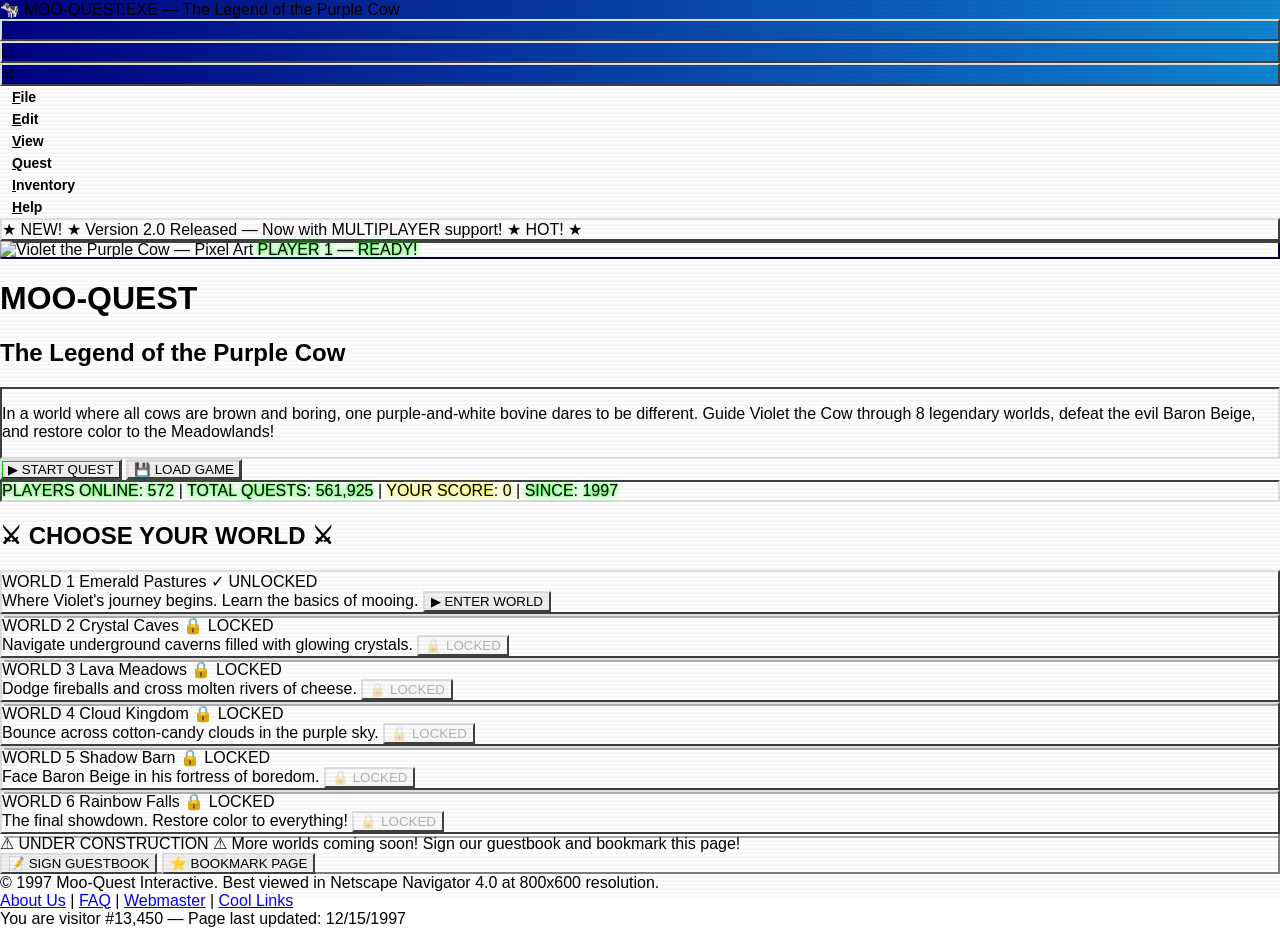
==== index.html @ 80b33a52 "Initial commit: MOO-QUEST.EXE retro Win95 game Violet the Purple Cow platformer with multi-file arch" ====
<!DOCTYPE html>
<html lang="en">
<head>
  <meta charset="UTF-8">
  <meta name="viewport" content="width=device-width, initial-scale=1.0">
  <title>MOO-QUEST.EXE — The Legend of the Purple Cow</title>
  <script src="https://cdn.tailwindcss.com"></script>
  <link rel="stylesheet" href="menu/styles.css">
  <style>
    @import url('https://fonts.googleapis.com/css2?family=VT323&display=swap');

    body {
      margin: 0;
      padding: 0;
      font-family: 'Segoe UI', Tahoma, Geneva, Verdana, sans-serif;
    }

    .font-retro {
      font-family: 'VT323', monospace;
    }

    .win95-border-raised {
      border: 2px solid;
      border-color: #dfdfdf #404040 #404040 #dfdfdf;
    }

    .win95-border-sunken {
      border: 2px solid;
      border-color: #404040 #dfdfdf #dfdfdf #404040;
    }

    .win95-btn {
      border: 2px solid;
      border-color: #dfdfdf #404040 #404040 #dfdfdf;
      cursor: pointer;
      user-select: none;
    }

    .win95-btn:active {
      border-color: #404040 #dfdfdf #dfdfdf #404040;
      transform: translate(1px, 1px);
    }

    .blink {
      animation: blink-animation 1s steps(2, start) infinite;
    }

    @keyframes blink-animation {
      to { visibility: hidden; }
    }

    .marquee-container {
      overflow: hidden;
      white-space: nowrap;
    }

    .marquee-text {
      display: inline-block;
      animation: marquee 15s linear infinite;
    }

    @keyframes marquee {
      0%   { transform: translateX(100%); }
      100% { transform: translateX(-100%); }
    }

    .construction-stripe {
      background: repeating-linear-gradient(
        -45deg,
        #ffff00,
        #ffff00 10px,
        #000000 10px,
        #000000 20px
      );
    }

    .pixel-shadow {
      box-shadow: 4px 4px 0px rgba(0,0,0,0.3);
    }

    .hover-raise:hover {
      transform: translateY(-2px);
      box-shadow: 6px 6px 0px rgba(0,0,0,0.3);
      transition: all 0.15s ease;
    }

    .hover-raise {
      transition: all 0.15s ease;
    }

    .counter-glow {
      text-shadow: 0 0 8px #00ff00, 0 0 2px #00ff00;
    }

    .title-gradient {
      background: linear-gradient(90deg, rgb(0, 0, 128) 0%, rgb(16, 132, 208) 100%);
    }

    .scanline::after {
      content: "";
      position: absolute;
      top: 0;
      left: 0;
      right: 0;
      bottom: 0;
      background: repeating-linear-gradient(
        0deg,
        transparent,
        transparent 2px,
        rgba(0,0,0,0.03) 2px,
        rgba(0,0,0,0.03) 4px
      );
      pointer-events: none;
    }

    .scanline-off::after {
      display: none;
    }
  </style>
</head>
<body class="bg-[#008080]">

  <div id="main-content" class="max-w-[1440px] mx-auto flex flex-col bg-[#c0c0c0] shadow-[8px_8px_0px_rgba(0,0,0,0.4)]">

    <!-- Title Bar -->
    <div class="flex w-full h-7 justify-between items-center title-gradient px-3 py-1">
      <div class="flex items-center gap-2">
        <span class="text-[#ffff00] text-sm">🐄</span>
        <span class="text-white text-sm font-bold">MOO-QUEST.EXE — The Legend of the Purple Cow</span>
      </div>
      <div class="flex items-center gap-1">
        <div class="win95-btn size-5 flex justify-center items-center bg-[#c0c0c0]">
          <span class="text-black text-[10px] font-bold leading-none">_</span>
        </div>
        <div class="win95-btn size-5 flex justify-center items-center bg-[#c0c0c0]">
          <span class="text-black text-[10px] font-bold leading-none">□</span>
        </div>
        <div class="win95-btn size-5 flex justify-center items-center bg-[#c0c0c0]">
          <span class="text-black text-[10px] font-bold leading-none">✕</span>
        </div>
      </div>
    </div>

    <!-- Menu Bar -->
    <div class="flex items-center bg-[#c0c0c0] px-1 py-0.5 border-b-2 border-b-[#808080]">

      <!-- File -->
      <div class="menu-item" data-menu="file">
        <span><u>F</u>ile</span>
        <div class="menu-dropdown" data-dropdown="file">
          <div class="menu-dropdown-item" data-action="newGame">New Game <span class="shortcut">Ctrl+N</span></div>
          <div class="menu-dropdown-item" data-action="saveGame">Save Game <span class="shortcut">Ctrl+S</span></div>
          <div class="menu-dropdown-item" data-action="loadGame">Load Game <span class="shortcut">Ctrl+L</span></div>
          <div class="menu-separator"></div>
          <div class="menu-dropdown-item" data-action="exportSave">Export Save...</div>
          <div class="menu-dropdown-item" data-action="importSave">Import Save...</div>
          <div class="menu-separator"></div>
          <div class="menu-dropdown-item" data-action="exit">Exit</div>
        </div>
      </div>

      <!-- Edit -->
      <div class="menu-item" data-menu="edit">
        <span><u>E</u>dit</span>
        <div class="menu-dropdown" data-dropdown="edit">
          <div class="menu-dropdown-item" data-action="playerName">Player Name...</div>
          <div class="menu-dropdown-item" data-action="preferences">Preferences...</div>
          <div class="menu-separator"></div>
          <div class="menu-dropdown-item" data-action="resetProgress">Reset All Progress...</div>
        </div>
      </div>

      <!-- View -->
      <div class="menu-item" data-menu="view">
        <span><u>V</u>iew</span>
        <div class="menu-dropdown" data-dropdown="view">
          <div class="menu-dropdown-item" data-action="playerStats">Player Stats</div>
          <div class="menu-dropdown-item" data-action="leaderboard">&#x2605; Leaderboard</div>
          <div class="menu-dropdown-item" data-action="achievements">Achievements</div>
          <div class="menu-dropdown-item" data-action="worldMap">World Map</div>
          <div class="menu-separator"></div>
          <div class="menu-dropdown-item" data-action="toggleScanlines"><span class="check">&#10003;</span> Toggle Scanlines</div>
          <div class="menu-dropdown-item" data-action="toggleAnimations"><span class="check">&#10003;</span> Toggle Animations</div>
          <div class="menu-dropdown-item" data-action="fullscreen">Fullscreen <span class="shortcut">F11</span></div>
        </div>
      </div>

      <!-- Quest -->
      <div class="menu-item" data-menu="quest">
        <span><u>Q</u>uest</span>
        <div class="menu-dropdown" data-dropdown="quest">
          <div class="menu-dropdown-item" data-action="activeQuests">Active Quests</div>
          <div class="menu-dropdown-item" data-action="completedQuests">Completed Quests</div>
          <div class="menu-dropdown-item" data-action="dailyQuests">Daily Quests</div>
          <div class="menu-separator"></div>
          <div class="menu-dropdown-item" data-action="questLog">Quest Log</div>
        </div>
      </div>

      <!-- Inventory -->
      <div class="menu-item" data-menu="inventory">
        <span><u>I</u>nventory</span>
        <div class="menu-dropdown" data-dropdown="inventory">
          <div class="menu-dropdown-item" data-action="equipment">Equipment</div>
          <div class="menu-dropdown-item" data-action="powerups">Power-Ups</div>
          <div class="menu-dropdown-item" data-action="cosmetics">Cosmetics</div>
          <div class="menu-separator"></div>
          <div class="menu-dropdown-item disabled" data-action="coins">&#x1FA99; Moo-Coins: 0</div>
        </div>
      </div>

      <!-- Help -->
      <div class="menu-item" data-menu="help">
        <span><u>H</u>elp</span>
        <div class="menu-dropdown" data-dropdown="help">
          <div class="menu-dropdown-item" data-action="howToPlay">How to Play <span class="shortcut">F1</span></div>
          <div class="menu-dropdown-item" data-action="controls">Controls</div>
          <div class="menu-separator"></div>
          <div class="menu-dropdown-item" data-action="about">About MOO-QUEST.EXE</div>
          <div class="menu-separator"></div>
          <div class="menu-dropdown-item" data-action="cowlipy">Ask Cowlipy... &#x1F42E;</div>
        </div>
      </div>

    </div>

    <!-- Hero Section -->
    <div class="flex flex-col items-center p-8 gap-4">

      <!-- Announcement Banner -->
      <div class="flex items-center bg-[#ffff00] px-6 py-2 gap-3 win95-border-raised cursor-pointer hover:brightness-110">
        <span class="text-[#ff0000] text-xs font-bold uppercase blink">★ NEW! ★</span>
        <span class="text-black text-sm font-bold">Version 2.0 Released — Now with MULTIPLAYER support!</span>
        <span class="text-[#ff0000] text-xs font-bold uppercase blink">★ HOT! ★</span>
      </div>

      <!-- Hero Content -->
      <div class="flex w-full max-w-[1200px] items-center gap-8 flex-wrap justify-center lg:flex-nowrap">

        <!-- Hero Image -->
        <div class="flex flex-col items-center bg-[#000080] p-4 border-4 border-black relative scanline"
             style="box-shadow: inset 2px 2px 0px rgb(64,64,64), inset -2px -2px 0px rgb(0,0,64);">
          <img src="https://cdn.wonder.so/images/019d3c8b-8372-78d4-b9b0-d635608a87eb/671dc4ec67006eaf17b4349df20996e11c5e366bca510951b1bb78cd2d4ad98e.jpg"
               alt="Violet the Purple Cow — Pixel Art"
               class="w-[320px] h-[320px] object-cover" />
          <span class="mt-2 text-[#00ff00] font-mono text-xs font-bold uppercase counter-glow">PLAYER 1 — READY!</span>
        </div>

        <!-- Hero Text -->
        <div class="flex flex-col flex-1 gap-4 min-w-[300px]">
          <h1 class="text-[#800080] text-7xl font-black tracking-[-1.8px] uppercase m-0">MOO-QUEST</h1>
          <h2 class="text-[#000080] text-3xl font-black uppercase m-0">The Legend of the Purple Cow</h2>

          <!-- Description Panel -->
          <div class="flex flex-col bg-white p-4 gap-2 win95-border-sunken">
            <p class="text-black text-base leading-relaxed m-0">
              In a world where all cows are brown and boring, one purple-and-white bovine dares to be different. Guide
              <span class="text-[#800080] font-bold">Violet the Cow</span>
              through 8 legendary worlds, defeat the evil
              <span class="text-[#ff0000] font-bold">Baron Beige</span>,
              and restore color to the Meadowlands!
            </p>
          </div>

          <!-- Buttons -->
          <div class="flex items-center gap-4 flex-wrap">
            <button id="start-quest-btn" onclick="launchGame('tutorial')" class="flex justify-center items-center bg-[#00aa00] px-8 py-3 win95-btn cursor-pointer hover:brightness-110"
                    style="box-shadow: inset -1px -1px 0px rgb(0,68,0), inset 1px 1px 0px rgb(0,204,0);">
              <span class="text-white text-lg font-bold tracking-[0.45px] uppercase">▶ START QUEST</span>
            </button>
            <button onclick="MenuSystem.closeAll(); DatabaseBridge.loadProgress().then(function(d){ if(d){ if(d.player) Object.assign(GameState.player,d.player); if(d.tutorial) Object.assign(GameState.tutorial,d.tutorial); if(d.worlds) Object.assign(GameState.worlds,d.worlds); MenuDialogs.toast('Game loaded.'); } else { MenuDialogs.alert('MOO-QUEST.EXE','No saved game found. Start a new quest first!'); }})"
                    class="flex justify-center items-center bg-[#c0c0c0] px-8 py-3 win95-btn cursor-pointer"
                    style="box-shadow: inset -1px -1px 0px rgb(64,64,64), inset 1px 1px 0px rgb(223,223,223);">
              <span class="text-black text-lg font-bold tracking-[0.45px] uppercase">💾 LOAD GAME</span>
            </button>
          </div>

          <!-- Stats Counter -->
          <div class="flex items-center bg-black px-4 py-2 gap-6 win95-border-sunken flex-wrap">
            <span class="text-[#00ff00] font-mono text-xs counter-glow">PLAYERS ONLINE: <span id="players">00,847</span></span>
            <span class="text-[#808080] text-xs">|</span>
            <span class="text-[#00ff00] font-mono text-xs counter-glow">TOTAL QUESTS: <span id="quests">1,247,891</span></span>
            <span class="text-[#808080] text-xs">|</span>
            <span class="text-[#ffff00] font-mono text-xs font-bold" style="text-shadow: 0 0 8px #ffff00, 0 0 2px #ffff00;">YOUR SCORE: <span id="total-score">0</span></span>
            <span class="text-[#808080] text-xs">|</span>
            <span class="text-[#00ff00] font-mono text-xs counter-glow">SINCE: 1997</span>
          </div>
        </div>

      </div>
    </div>

    <!-- Divider -->
    <div class="w-full h-1 bg-gradient-to-b from-[#808080] to-white"></div>

    <!-- Worlds Section -->
    <div id="worlds-section" class="flex flex-col items-center bg-[#c0c0c0] p-8 gap-6">
      <h2 class="text-[#000080] text-4xl font-black tracking-[-0.9px] uppercase m-0">⚔ CHOOSE YOUR WORLD ⚔</h2>

      <div class="flex max-w-[1200px] flex-wrap justify-center gap-4">

        <!-- World 1 -->
        <div id="world-1" data-world="emerald_pastures" class="flex w-[380px] flex-col bg-[#c0c0c0] win95-border-raised hover-raise pixel-shadow">
          <div class="flex justify-between items-center bg-[#00aa00] px-3 py-1">
            <span class="text-white text-xs font-bold uppercase">WORLD 1</span>
            <span class="text-white text-sm font-bold">Emerald Pastures</span>
            <span class="world-status text-black text-xs font-bold uppercase">✓ UNLOCKED</span>
          </div>
          <div class="flex flex-col p-3 gap-2 border-t-2 border-t-[#808080]">
            <span class="text-black text-sm leading-relaxed">Where Violet's journey begins. Learn the basics of mooing.</span>
            <div class="world-score text-[#800080] text-xs font-bold" style="display:none;">BEST: <span>0</span></div>
            <button class="world-btn flex justify-center items-center bg-[#c0c0c0] px-4 py-1.5 win95-btn cursor-pointer" onclick="launchGame('tutorial')">
              <span class="text-black text-sm font-bold uppercase">▶ ENTER WORLD</span>
            </button>
          </div>
        </div>

        <!-- World 2 -->
        <div id="world-2" data-world="crystal_caves" class="flex w-[380px] flex-col bg-[#c0c0c0] win95-border-raised hover-raise pixel-shadow opacity-75">
          <div class="flex justify-between items-center bg-[#0080ff] px-3 py-1">
            <span class="text-white text-xs font-bold uppercase">WORLD 2</span>
            <span class="text-white text-sm font-bold">Crystal Caves</span>
            <span class="world-status text-black text-xs font-bold uppercase">🔒 LOCKED</span>
          </div>
          <div class="flex flex-col p-3 gap-2 border-t-2 border-t-[#808080]">
            <span class="text-black text-sm leading-relaxed">Navigate underground caverns filled with glowing crystals.</span>
            <div class="world-score text-[#800080] text-xs font-bold" style="display:none;">BEST: <span>0</span></div>
            <button class="world-btn flex justify-center items-center bg-[#c0c0c0] px-4 py-1.5 win95-btn cursor-not-allowed" disabled>
              <span class="text-black text-sm font-bold uppercase">🔒 LOCKED</span>
            </button>
          </div>
        </div>

        <!-- World 3 -->
        <div id="world-3" data-world="lava_meadows" class="flex w-[380px] flex-col bg-[#c0c0c0] win95-border-raised hover-raise pixel-shadow opacity-75">
          <div class="flex justify-between items-center bg-[#ff4400] px-3 py-1">
            <span class="text-white text-xs font-bold uppercase">WORLD 3</span>
            <span class="text-white text-sm font-bold">Lava Meadows</span>
            <span class="world-status text-black text-xs font-bold uppercase">🔒 LOCKED</span>
          </div>
          <div class="flex flex-col p-3 gap-2 border-t-2 border-t-[#808080]">
            <span class="text-black text-sm leading-relaxed">Dodge fireballs and cross molten rivers of cheese.</span>
            <div class="world-score text-[#800080] text-xs font-bold" style="display:none;">BEST: <span>0</span></div>
            <button class="world-btn flex justify-center items-center bg-[#c0c0c0] px-4 py-1.5 win95-btn cursor-not-allowed" disabled>
              <span class="text-black text-sm font-bold uppercase">🔒 LOCKED</span>
            </button>
          </div>
        </div>

        <!-- World 4 -->
        <div id="world-4" data-world="cloud_kingdom" class="flex w-[380px] flex-col bg-[#c0c0c0] win95-border-raised hover-raise pixel-shadow opacity-75">
          <div class="flex justify-between items-center bg-[#8b00ff] px-3 py-1">
            <span class="text-white text-xs font-bold uppercase">WORLD 4</span>
            <span class="text-white text-sm font-bold">Cloud Kingdom</span>
            <span class="world-status text-black text-xs font-bold uppercase">🔒 LOCKED</span>
          </div>
          <div class="flex flex-col p-3 gap-2 border-t-2 border-t-[#808080]">
            <span class="text-black text-sm leading-relaxed">Bounce across cotton-candy clouds in the purple sky.</span>
            <div class="world-score text-[#800080] text-xs font-bold" style="display:none;">BEST: <span>0</span></div>
            <button class="world-btn flex justify-center items-center bg-[#c0c0c0] px-4 py-1.5 win95-btn cursor-not-allowed" disabled>
              <span class="text-black text-sm font-bold uppercase">🔒 LOCKED</span>
            </button>
          </div>
        </div>

        <!-- World 5 -->
        <div id="world-5" data-world="shadow_barn" class="flex w-[380px] flex-col bg-[#c0c0c0] win95-border-raised hover-raise pixel-shadow opacity-75">
          <div class="flex justify-between items-center bg-[#333333] px-3 py-1">
            <span class="text-white text-xs font-bold uppercase">WORLD 5</span>
            <span class="text-white text-sm font-bold">Shadow Barn</span>
            <span class="world-status text-black text-xs font-bold uppercase">🔒 LOCKED</span>
          </div>
          <div class="flex flex-col p-3 gap-2 border-t-2 border-t-[#808080]">
            <span class="text-black text-sm leading-relaxed">Face Baron Beige in his fortress of boredom.</span>
            <div class="world-score text-[#800080] text-xs font-bold" style="display:none;">BEST: <span>0</span></div>
            <button class="world-btn flex justify-center items-center bg-[#c0c0c0] px-4 py-1.5 win95-btn cursor-not-allowed" disabled>
              <span class="text-black text-sm font-bold uppercase">🔒 LOCKED</span>
            </button>
          </div>
        </div>

        <!-- World 6 -->
        <div id="world-6" data-world="rainbow_falls" class="flex w-[380px] flex-col bg-[#c0c0c0] win95-border-raised hover-raise pixel-shadow opacity-75">
          <div class="flex justify-between items-center bg-[#ff00ff] px-3 py-1">
            <span class="text-white text-xs font-bold uppercase">WORLD 6</span>
            <span class="text-white text-sm font-bold">Rainbow Falls</span>
            <span class="world-status text-black text-xs font-bold uppercase">🔒 LOCKED</span>
          </div>
          <div class="flex flex-col p-3 gap-2 border-t-2 border-t-[#808080]">
            <span class="text-black text-sm leading-relaxed">The final showdown. Restore color to everything!</span>
            <div class="world-score text-[#800080] text-xs font-bold" style="display:none;">BEST: <span>0</span></div>
            <button class="world-btn flex justify-center items-center bg-[#c0c0c0] px-4 py-1.5 win95-btn cursor-not-allowed" disabled>
              <span class="text-black text-sm font-bold uppercase">🔒 LOCKED</span>
            </button>
          </div>
        </div>

      </div>
    </div>

    <!-- CTA Section -->
    <div class="flex w-full flex-col items-center bg-[#ffff00] px-8 py-6 gap-4">
      <!-- Construction Stripes -->
      <div class="w-full h-3 construction-stripe"></div>

      <div class="flex flex-col items-center bg-[#ffffcc] p-6 gap-3 border-4 border-black"
           style="box-shadow: inset -2px -2px 0px rgb(128,128,128), inset 2px 2px 0px rgb(255,255,255);">
        <span class="text-[#ff0000] text-3xl font-black uppercase blink">⚠ UNDER CONSTRUCTION ⚠</span>
        <span class="text-black text-base font-bold text-center">More worlds coming soon! Sign our guestbook and bookmark this page!</span>
        <div class="flex items-center gap-4 flex-wrap justify-center">
          <button class="flex justify-center items-center bg-[#0000ff] px-6 py-2 win95-btn cursor-pointer hover:brightness-110">
            <span class="text-white text-sm font-bold uppercase">📝 SIGN GUESTBOOK</span>
          </button>
          <button class="flex justify-center items-center bg-[#ff0000] px-6 py-2 win95-btn cursor-pointer hover:brightness-110">
            <span class="text-white text-sm font-bold uppercase">⭐ BOOKMARK PAGE</span>
          </button>
        </div>
      </div>

      <div class="w-full h-3 construction-stripe"></div>
    </div>

    <!-- Footer -->
    <div class="flex flex-col items-center bg-[#c0c0c0] px-8 py-4 gap-2 border-t-4 border-t-[#808080]">
      <span class="text-black text-xs font-bold text-center">© 1997 Moo-Quest Interactive. Best viewed in Netscape Navigator 4.0 at 800x600 resolution.</span>
      <div class="flex items-center gap-4 flex-wrap justify-center">
        <a href="#" class="text-[#0000ff] text-xs font-bold underline hover:text-[#ff0000]">About Us</a>
        <span class="text-[#808080] text-xs">|</span>
        <a href="#" class="text-[#0000ff] text-xs font-bold underline hover:text-[#ff0000]">FAQ</a>
        <span class="text-[#808080] text-xs">|</span>
        <a href="#" class="text-[#0000ff] text-xs font-bold underline hover:text-[#ff0000]">Webmaster</a>
        <span class="text-[#808080] text-xs">|</span>
        <a href="#" class="text-[#0000ff] text-xs font-bold underline hover:text-[#ff0000]">Cool Links</a>
      </div>
      <span class="text-[#808080] font-mono text-[10px]">You are visitor #<span id="visitor-count">0024891</span> — Page last updated: 12/15/1997</span>
    </div>

  </div>

  <!-- Game Container (hidden until game launches) -->
  <div id="game-container" class="max-w-[1440px] mx-auto bg-[#c0c0c0] shadow-[8px_8px_0px_rgba(0,0,0,0.4)]" style="display:none;">
  </div>

  <!-- Phaser Game Engine -->
  <script src="https://cdn.jsdelivr.net/npm/phaser@3.80.1/dist/phaser.min.js"></script>

  <!-- Retro JavaScript for live counters -->
  <script>
    function animateCounter(elementId, target, duration) {
      const el = document.getElementById(elementId);
      if (!el) return;
      const start = 0;
      const startTime = performance.now();

      function update(currentTime) {
        const elapsed = currentTime - startTime;
        const progress = Math.min(elapsed / duration, 1);
        const current = Math.floor(start + (target - start) * progress);
        el.textContent = current.toLocaleString('en-US', { minimumIntegerDigits: 1 });
        if (progress < 1) requestAnimationFrame(update);
      }
      requestAnimationFrame(update);
    }

    window.addEventListener('load', () => {
      animateCounter('players', 847, 2000);
      animateCounter('quests', 1247891, 3000);
      animateCounter('visitor-count', 24891, 2500);
    });

    setInterval(() => {
      const playersEl = document.getElementById('players');
      if (playersEl) {
        const current = parseInt(playersEl.textContent.replace(/,/g, ''));
        const delta = Math.floor(Math.random() * 5) - 2;
        const newVal = Math.max(800, current + delta);
        playersEl.textContent = newVal.toLocaleString('en-US');
      }
    }, 3000);

    // Game launcher
    function launchGame(worldId) {
      document.getElementById('main-content').style.display = 'none';
      document.getElementById('game-container').style.display = 'block';
      window.startMooQuest(worldId);
    }

    window.returnToMenu = function() {
      if (window.mooQuestGame) {
        window.mooQuestGame.destroy(true);
        window.mooQuestGame = null;
      }
      document.getElementById('game-container').style.display = 'none';
      document.getElementById('main-content').style.display = 'flex';
      refreshMenuState();
    };

    // Read saved progress and update the landing page UI
    function refreshMenuState() {
      var saveData = localStorage.getItem('mooquest_save');
      var scores = JSON.parse(localStorage.getItem('mooquest_scores') || '{}');
      var worlds = null;

      if (saveData) {
        try { worlds = JSON.parse(saveData).worlds; } catch(e) {}
      }

      // Calculate total score across all worlds
      var totalScore = 0;
      for (var key in scores) {
        totalScore += scores[key];
      }
      var scoreEl = document.getElementById('total-score');
      if (scoreEl) scoreEl.textContent = totalScore.toLocaleString('en-US');

      // Update each world card
      var cards = [
        { id: 'world-1', key: 'emerald_pastures' },
        { id: 'world-2', key: 'crystal_caves' },
        { id: 'world-3', key: 'lava_meadows' },
        { id: 'world-4', key: 'cloud_kingdom' },
        { id: 'world-5', key: 'shadow_barn' },
        { id: 'world-6', key: 'rainbow_falls' }
      ];

      cards.forEach(function(c) {
        var card = document.getElementById(c.id);
        if (!card) return;

        var w = worlds ? worlds[c.key] : null;
        var unlocked = c.key === 'emerald_pastures' || (w && w.unlocked);
        var completed = w && w.completed;
        var bestScore = scores[c.key] || 0;

        var statusEl = card.querySelector('.world-status');
        var btn = card.querySelector('.world-btn');
        var btnSpan = btn ? btn.querySelector('span') : null;
        var scoreDiv = card.querySelector('.world-score');

        if (completed) {
          // Show completed state
          statusEl.textContent = '★ COMPLETED';
          statusEl.style.color = '#ffff00';
          card.classList.remove('opacity-75');
          btn.disabled = false;
          btn.classList.remove('cursor-not-allowed');
          btn.classList.add('cursor-pointer');
          btnSpan.textContent = '▶ REPLAY WORLD';
          // Show best score
          if (scoreDiv) {
            scoreDiv.style.display = 'block';
            scoreDiv.querySelector('span').textContent = bestScore.toLocaleString('en-US');
          }
        } else if (unlocked) {
          // Show unlocked state
          statusEl.textContent = '✓ UNLOCKED';
          statusEl.style.color = '#000000';
          card.classList.remove('opacity-75');
          btn.disabled = false;
          btn.classList.remove('cursor-not-allowed');
          btn.classList.add('cursor-pointer');
          btnSpan.textContent = '▶ ENTER WORLD';
          if (scoreDiv) scoreDiv.style.display = 'none';
        } else {
          // Locked state (default)
          statusEl.textContent = '🔒 LOCKED';
          statusEl.style.color = '#000000';
          if (!card.classList.contains('opacity-75')) card.classList.add('opacity-75');
          btn.disabled = true;
          btn.classList.add('cursor-not-allowed');
          btn.classList.remove('cursor-pointer');
          btnSpan.textContent = '🔒 LOCKED';
          if (scoreDiv) scoreDiv.style.display = 'none';
        }
      });
    }

    // Refresh on page load (after all scripts are ready)
    window.addEventListener('load', function() {
      refreshMenuState();
    });
  </script>

  <!-- Game modules (loaded as regular scripts, order matters) -->
  <script src="game/data/GameState.js"></script>
  <script src="game/data/LevelData.js"></script>
  <script src="game/utils/DatabaseBridge.js"></script>
  <script src="game/systems/SoundSystem.js"></script>
  <script src="game/systems/DialogSystem.js"></script>
  <script src="game/systems/CombatSystem.js"></script>
  <script src="game/sprites/SpriteFactory.js"></script>
  <script src="game/scenes/BootScene.js"></script>
  <script src="game/scenes/TutorialScene.js"></script>
  <script src="game/scenes/HUDScene.js"></script>
  <script src="game/scenes/PauseScene.js"></script>
  <script src="game/scenes/VictoryScene.js"></script>
  <script src="game/game.js"></script>

  <!-- Menu system (DOM-based, separate from Phaser) -->
  <script src="menu/MenuDialogs.js"></script>
  <script src="menu/HelpContent.js"></script>
  <script src="menu/InventoryUI.js"></script>
  <script src="menu/Leaderboard.js"></script>
  <script src="menu/MenuSystem.js"></script>
  <script>
    // Initialize menu system after DOM is ready
    document.addEventListener('DOMContentLoaded', function() {
      MenuSystem.init();
    });
  </script>

</body>
</html>
---- menu/styles.css ----
/* =============================================================================
   MOO-QUEST Menu System Styles — Win95 Authentic
   ============================================================================= */

/* --- Menu Bar Items --- */
.menu-item {
  position: relative;
  padding: 2px 12px;
  cursor: pointer;
  user-select: none;
}

.menu-item > span {
  font-size: 14px;
  font-weight: bold;
  color: #000;
}

.menu-item:hover > span,
.menu-item.active > span {
  background-color: #000080;
  color: #fff;
}

.menu-item.active > span {
  background-color: #000080;
  color: #fff;
}

/* --- Dropdown Panels --- */
.menu-dropdown {
  display: none;
  position: absolute;
  left: 0;
  top: 100%;
  z-index: 9000;
  background: #c0c0c0;
  border: 2px solid;
  border-color: #dfdfdf #404040 #404040 #dfdfdf;
  box-shadow: 2px 2px 0px rgba(0,0,0,0.5);
  min-width: 220px;
  padding: 2px 0;
}

.menu-dropdown.open {
  display: block;
}

/* --- Menu Items --- */
.menu-dropdown-item {
  position: relative;
  padding: 3px 24px 3px 28px;
  font-size: 13px;
  font-family: 'Segoe UI', Tahoma, Geneva, Verdana, sans-serif;
  cursor: pointer;
  white-space: nowrap;
  color: #000;
}

.menu-dropdown-item:hover {
  background-color: #000080;
  color: #fff;
}

.menu-dropdown-item.disabled {
  color: #808080;
  cursor: default;
}

.menu-dropdown-item.disabled:hover {
  background-color: transparent;
  color: #808080;
}

.menu-dropdown-item .shortcut {
  float: right;
  margin-left: 32px;
  color: inherit;
}

.menu-dropdown-item .check {
  position: absolute;
  left: 8px;
  top: 3px;
}

/* --- Separators --- */
.menu-separator {
  height: 0;
  margin: 3px 2px;
  border-top: 1px solid #808080;
  border-bottom: 1px solid #ffffff;
}

/* =============================================================================
   Dialog System
   ============================================================================= */

.dialog-overlay {
  position: fixed;
  inset: 0;
  background: rgba(0,0,0,0.3);
  z-index: 10000;
  display: flex;
  align-items: center;
  justify-content: center;
  animation: dialogFadeIn 0.15s ease-out;
}

@keyframes dialogFadeIn {
  from { opacity: 0; }
  to { opacity: 1; }
}

.dialog-window {
  background: #c0c0c0;
  border: 2px solid;
  border-color: #dfdfdf #404040 #404040 #dfdfdf;
  box-shadow: 4px 4px 0px rgba(0,0,0,0.5);
  min-width: 340px;
  max-width: 560px;
  max-height: 80vh;
  animation: dialogSlideIn 0.15s ease-out;
}

@keyframes dialogSlideIn {
  from { transform: translateY(-10px); opacity: 0; }
  to { transform: translateY(0); opacity: 1; }
}

.dialog-titlebar {
  background: linear-gradient(90deg, #000080, #1084d0);
  padding: 3px 4px;
  display: flex;
  justify-content: space-between;
  align-items: center;
  cursor: default;
}

.dialog-titlebar-text {
  color: #fff;
  font-size: 13px;
  font-weight: bold;
  font-family: 'Segoe UI', Tahoma, sans-serif;
  padding-left: 2px;
}

.dialog-close-btn {
  width: 18px;
  height: 18px;
  background: #c0c0c0;
  border: 2px solid;
  border-color: #dfdfdf #404040 #404040 #dfdfdf;
  display: flex;
  align-items: center;
  justify-content: center;
  cursor: pointer;
  font-size: 11px;
  font-weight: bold;
  font-family: Arial, sans-serif;
  line-height: 1;
}

.dialog-close-btn:active {
  border-color: #404040 #dfdfdf #dfdfdf #404040;
}

.dialog-body {
  padding: 16px;
  font-family: 'Segoe UI', Tahoma, sans-serif;
  font-size: 13px;
  color: #000;
  overflow-y: auto;
  max-height: 60vh;
}

.dialog-body-sunken {
  background: #fff;
  border: 2px solid;
  border-color: #404040 #dfdfdf #dfdfdf #404040;
  padding: 12px;
  margin-bottom: 12px;
  font-family: 'VT323', monospace;
  font-size: 16px;
  line-height: 1.4;
  white-space: pre-wrap;
  overflow-y: auto;
  max-height: 40vh;
}

.dialog-buttons {
  display: flex;
  justify-content: center;
  gap: 8px;
  padding: 0 16px 14px;
}

.dialog-btn {
  min-width: 80px;
  padding: 4px 16px;
  background: #c0c0c0;
  border: 2px solid;
  border-color: #dfdfdf #404040 #404040 #dfdfdf;
  font-family: 'Segoe UI', Tahoma, sans-serif;
  font-size: 13px;
  cursor: pointer;
  text-align: center;
}

.dialog-btn:active {
  border-color: #404040 #dfdfdf #dfdfdf #404040;
  transform: translate(1px, 1px);
}

.dialog-btn.primary {
  outline: 1px dotted #000;
  outline-offset: -4px;
}

.dialog-input {
  width: 100%;
  padding: 4px 6px;
  background: #fff;
  border: 2px solid;
  border-color: #404040 #dfdfdf #dfdfdf #404040;
  font-family: 'Segoe UI', Tahoma, sans-serif;
  font-size: 13px;
  margin-top: 8px;
  box-sizing: border-box;
}

.dialog-input:focus {
  outline: none;
}

/* =============================================================================
   Inventory Dialog
   ============================================================================= */

.inventory-tabs {
  display: flex;
  gap: 0;
  margin-bottom: -2px;
  position: relative;
  z-index: 1;
  padding: 0 8px;
}

.inventory-tab {
  padding: 4px 16px;
  background: #c0c0c0;
  border: 2px solid;
  border-color: #dfdfdf #404040 #404040 #dfdfdf;
  border-bottom: none;
  cursor: pointer;
  font-family: 'Segoe UI', Tahoma, sans-serif;
  font-size: 13px;
  margin-right: 2px;
  position: relative;
  top: 2px;
}

.inventory-tab.active {
  background: #c0c0c0;
  border-bottom: 2px solid #c0c0c0;
  top: 0;
  padding-top: 6px;
  font-weight: bold;
}

.inventory-tab:hover:not(.active) {
  background: #d4d4d4;
}

.inventory-panel {
  display: none;
  background: #c0c0c0;
  border: 2px solid;
  border-color: #dfdfdf #404040 #404040 #dfdfdf;
  padding: 12px;
  min-height: 200px;
}

.inventory-panel.active {
  display: block;
}

/* Equipment Slots */
.equip-grid {
  display: grid;
  grid-template-columns: 1fr 1fr;
  gap: 8px;
}

.equip-slot {
  background: #fff;
  border: 2px solid;
  border-color: #404040 #dfdfdf #dfdfdf #404040;
  padding: 8px;
  min-height: 70px;
  cursor: pointer;
}

.equip-slot:hover {
  background: #f0f0ff;
}

.equip-slot-label {
  font-size: 11px;
  color: #808080;
  text-transform: uppercase;
  margin-bottom: 4px;
  font-weight: bold;
}

.equip-slot-empty {
  color: #808080;
  font-style: italic;
  font-size: 12px;
}

.equip-item-name {
  font-weight: bold;
  font-size: 13px;
  color: #000;
}

.equip-item-rarity {
  font-size: 11px;
  padding: 1px 6px;
  border-radius: 2px;
  display: inline-block;
  margin-left: 4px;
}

.rarity-starter {
  background: #c0c0c0;
  color: #404040;
  border: 1px solid #808080;
}

.rarity-common {
  background: #e8e8e8;
  color: #000;
}

.rarity-rare {
  background: #4488ff;
  color: #fff;
}

.rarity-epic {
  background: #aa44ff;
  color: #fff;
}

.rarity-legendary {
  background: #ffaa00;
  color: #000;
}

.equip-item-desc {
  font-size: 12px;
  color: #404040;
  margin-top: 4px;
  font-style: italic;
}

.equip-item-icon {
  font-size: 20px;
  float: left;
  margin-right: 8px;
}

/* Empty state */
.inventory-empty {
  color: #808080;
  font-style: italic;
  text-align: center;
  padding: 40px 16px;
  font-size: 13px;
}

/* Moo-Coins display in menu */
.menu-coins {
  font-weight: bold;
}

/* =============================================================================
   Status Bar Message
   ============================================================================= */

.status-toast {
  position: fixed;
  bottom: 20px;
  left: 50%;
  transform: translateX(-50%);
  background: #c0c0c0;
  border: 2px solid;
  border-color: #dfdfdf #404040 #404040 #dfdfdf;
  padding: 6px 20px;
  font-family: 'Segoe UI', Tahoma, sans-serif;
  font-size: 13px;
  color: #000;
  z-index: 11000;
  box-shadow: 2px 2px 0px rgba(0,0,0,0.3);
  animation: toastIn 0.2s ease-out;
}

@keyframes toastIn {
  from { opacity: 0; transform: translateX(-50%) translateY(10px); }
  to { opacity: 1; transform: translateX(-50%) translateY(0); }
}

/* =============================================================================
   Cowlipy (Easter Egg)
   ============================================================================= */

.cowlipy-container {
  position: fixed;
  bottom: 20px;
  right: 20px;
  z-index: 9500;
  display: none;
  animation: cowlipyBounce 0.3s ease-out;
}

.cowlipy-container.visible {
  display: block;
}

@keyframes cowlipyBounce {
  0% { transform: scale(0) translateY(20px); }
  60% { transform: scale(1.1) translateY(-5px); }
  100% { transform: scale(1) translateY(0); }
}

.cowlipy-bubble {
  background: #ffffcc;
  border: 2px solid #000;
  border-radius: 8px;
  padding: 10px 14px;
  margin-bottom: 4px;
  max-width: 220px;
  font-family: 'Segoe UI', Tahoma, sans-serif;
  font-size: 12px;
  position: relative;
  box-shadow: 2px 2px 0px rgba(0,0,0,0.2);
}

.cowlipy-bubble::after {
  content: '';
  position: absolute;
  bottom: -8px;
  right: 30px;
  width: 0;
  height: 0;
  border-left: 8px solid transparent;
  border-right: 8px solid transparent;
  border-top: 8px solid #ffffcc;
}

.cowlipy-body {
  font-family: 'VT323', monospace;
  font-size: 28px;
  text-align: center;
  cursor: pointer;
  user-select: none;
  line-height: 1;
}

.cowlipy-close {
  position: absolute;
  top: 2px;
  right: 6px;
  cursor: pointer;
  font-size: 14px;
  font-weight: bold;
  color: #808080;
}

.cowlipy-close:hover {
  color: #000;
}

/* =============================================================================
   Preferences Dialog
   ============================================================================= */

.pref-row {
  display: flex;
  justify-content: space-between;
  align-items: center;
  padding: 6px 0;
  border-bottom: 1px solid #dfdfdf;
}

.pref-row:last-child {
  border-bottom: none;
}

.pref-label {
  font-size: 13px;
  color: #000;
}

.pref-toggle {
  width: 20px;
  height: 20px;
  background: #fff;
  border: 2px solid;
  border-color: #404040 #dfdfdf #dfdfdf #404040;
  cursor: pointer;
  display: flex;
  align-items: center;
  justify-content: center;
  font-size: 14px;
  font-weight: bold;
}

.pref-toggle.checked::after {
  content: '✓';
}

/* Hidden file input for import */
#save-import-input {
  display: none;
}
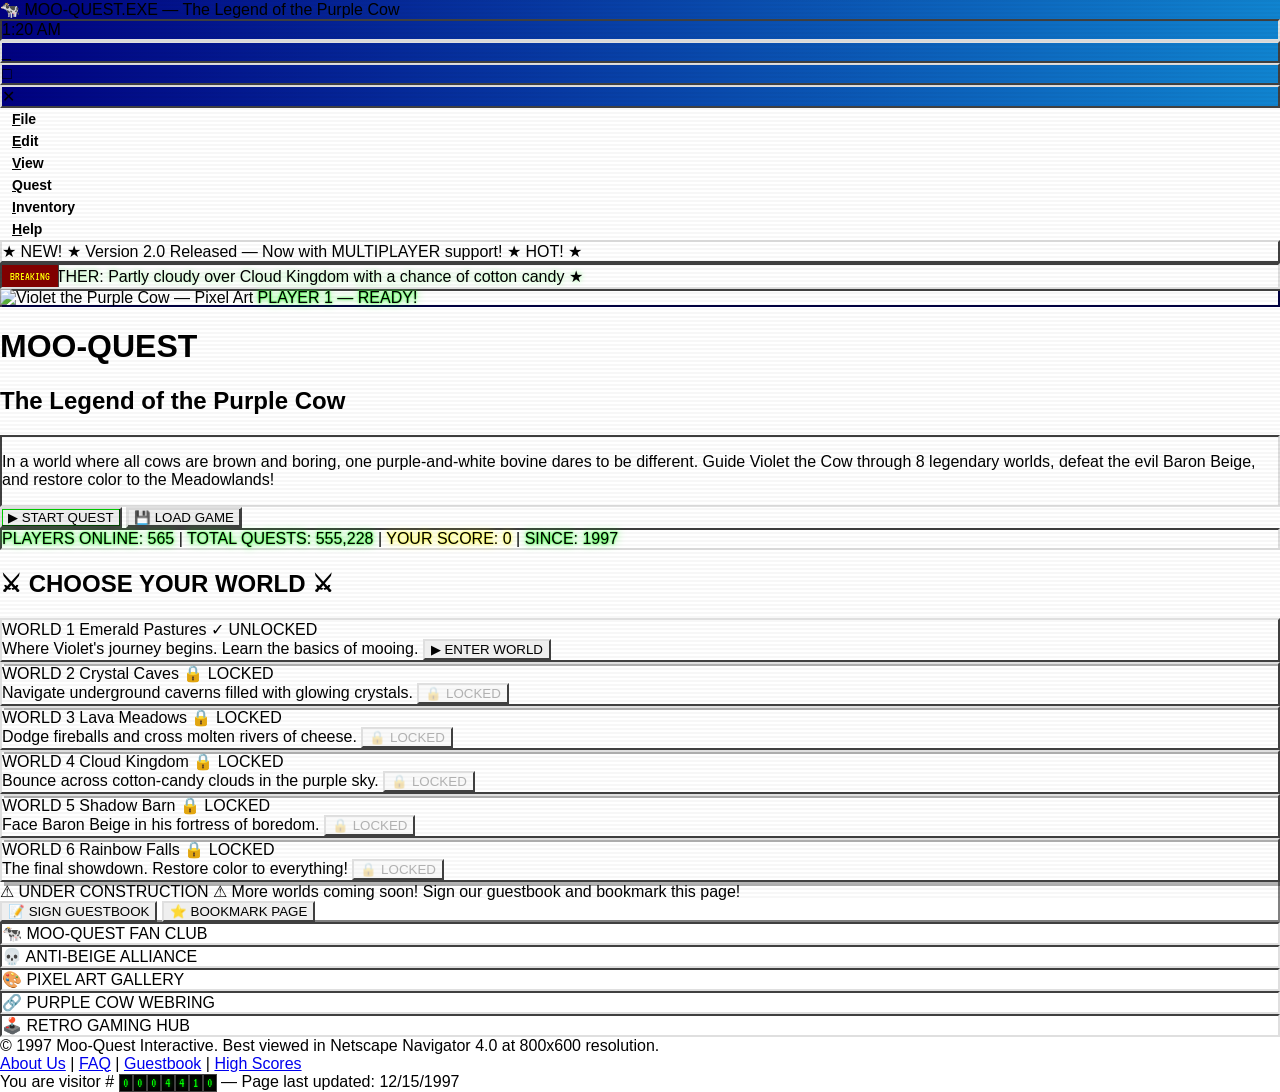
==== commit 7583c1d8: "Add worlds, menu enhancements, and story tree updates - Add World 2-6 data and WorldScene - Add gues" ====
--- a/index.html
+++ b/index.html
@@ -128,15 +128,21 @@
         <span class="text-[#ffff00] text-sm">🐄</span>
         <span class="text-white text-sm font-bold">MOO-QUEST.EXE — The Legend of the Purple Cow</span>
       </div>
-      <div class="flex items-center gap-1">
-        <div class="win95-btn size-5 flex justify-center items-center bg-[#c0c0c0]">
-          <span class="text-black text-[10px] font-bold leading-none">_</span>
-        </div>
-        <div class="win95-btn size-5 flex justify-center items-center bg-[#c0c0c0]">
-          <span class="text-black text-[10px] font-bold leading-none">□</span>
-        </div>
-        <div class="win95-btn size-5 flex justify-center items-center bg-[#c0c0c0]">
-          <span class="text-black text-[10px] font-bold leading-none">✕</span>
+      <div class="flex items-center gap-2">
+        <!-- Title Bar Clock -->
+        <div class="win95-border-sunken bg-[#c0c0c0] px-2 py-0 flex items-center">
+          <span id="titlebar-clock" class="text-black text-[11px] font-mono font-bold">12:00 AM</span>
+        </div>
+        <div class="flex items-center gap-1">
+          <div class="win95-btn size-5 flex justify-center items-center bg-[#c0c0c0]">
+            <span class="text-black text-[10px] font-bold leading-none">_</span>
+          </div>
+          <div class="win95-btn size-5 flex justify-center items-center bg-[#c0c0c0]">
+            <span class="text-black text-[10px] font-bold leading-none">□</span>
+          </div>
+          <div class="win95-btn size-5 flex justify-center items-center bg-[#c0c0c0]">
+            <span class="text-black text-[10px] font-bold leading-none">✕</span>
+          </div>
         </div>
       </div>
     </div>
@@ -234,6 +240,15 @@
         <span class="text-[#ff0000] text-xs font-bold uppercase blink">★ HOT! ★</span>
       </div>
 
+      <!-- News Ticker -->
+      <div id="news-ticker" class="w-full max-w-[1200px] bg-black win95-border-sunken overflow-hidden" style="height:22px">
+        <div class="marquee-container" style="height:100%;display:flex;align-items:center">
+          <span id="news-ticker-text" class="marquee-text text-[#00ff00] font-mono text-xs font-bold" style="text-shadow:0 0 6px rgba(0,255,0,0.4)">
+            ★ Welcome to MOO-QUEST! Complete worlds to see your name on the ticker! ★
+          </span>
+        </div>
+      </div>
+
       <!-- Hero Content -->
       <div class="flex w-full max-w-[1200px] items-center gap-8 flex-wrap justify-center lg:flex-nowrap">
 
@@ -408,10 +423,10 @@
         <span class="text-[#ff0000] text-3xl font-black uppercase blink">⚠ UNDER CONSTRUCTION ⚠</span>
         <span class="text-black text-base font-bold text-center">More worlds coming soon! Sign our guestbook and bookmark this page!</span>
         <div class="flex items-center gap-4 flex-wrap justify-center">
-          <button class="flex justify-center items-center bg-[#0000ff] px-6 py-2 win95-btn cursor-pointer hover:brightness-110">
+          <button onclick="if(typeof Guestbook!=='undefined')Guestbook.open()" class="flex justify-center items-center bg-[#0000ff] px-6 py-2 win95-btn cursor-pointer hover:brightness-110">
             <span class="text-white text-sm font-bold uppercase">📝 SIGN GUESTBOOK</span>
           </button>
-          <button class="flex justify-center items-center bg-[#ff0000] px-6 py-2 win95-btn cursor-pointer hover:brightness-110">
+          <button onclick="MenuDialogs.alert('Bookmark This Page!','Press Ctrl+D (or Cmd+D on Mac) to bookmark MOO-QUEST.EXE!\n\nAdd us to your favorites!')" class="flex justify-center items-center bg-[#ff0000] px-6 py-2 win95-btn cursor-pointer hover:brightness-110">
             <span class="text-white text-sm font-bold uppercase">⭐ BOOKMARK PAGE</span>
           </button>
         </div>
@@ -421,18 +436,45 @@
     </div>
 
     <!-- Footer -->
-    <div class="flex flex-col items-center bg-[#c0c0c0] px-8 py-4 gap-2 border-t-4 border-t-[#808080]">
+    <div class="flex flex-col items-center bg-[#c0c0c0] px-8 py-4 gap-3 border-t-4 border-t-[#808080]">
+
+      <!-- Cool Links Webring -->
+      <div class="flex items-center gap-3 flex-wrap justify-center">
+        <div class="win95-border-sunken bg-[#000080] px-3 py-1 cursor-pointer hover:brightness-125" title="Moo-Quest Fan Club">
+          <span class="text-[#ffff00] text-[10px] font-bold font-mono">🐄 MOO-QUEST FAN CLUB</span>
+        </div>
+        <div class="win95-border-sunken bg-[#800000] px-3 py-1 cursor-pointer hover:brightness-125" title="Baron Beige Hate Page">
+          <span class="text-[#ffff00] text-[10px] font-bold font-mono">💀 ANTI-BEIGE ALLIANCE</span>
+        </div>
+        <div class="win95-border-sunken bg-[#006600] px-3 py-1 cursor-pointer hover:brightness-125" title="Violet's Pixel Art Gallery">
+          <span class="text-[#00ff00] text-[10px] font-bold font-mono">🎨 PIXEL ART GALLERY</span>
+        </div>
+        <div class="win95-border-sunken bg-[#660066] px-3 py-1 cursor-pointer hover:brightness-125" title="Purple Cow Webring">
+          <span class="text-[#ff88ff] text-[10px] font-bold font-mono">🔗 PURPLE COW WEBRING</span>
+        </div>
+        <div class="win95-border-sunken bg-[#444400] px-3 py-1 cursor-pointer hover:brightness-125" title="Retro Gaming Hub">
+          <span class="text-[#ffff00] text-[10px] font-bold font-mono">🕹️ RETRO GAMING HUB</span>
+        </div>
+      </div>
+
       <span class="text-black text-xs font-bold text-center">© 1997 Moo-Quest Interactive. Best viewed in Netscape Navigator 4.0 at 800x600 resolution.</span>
+
       <div class="flex items-center gap-4 flex-wrap justify-center">
-        <a href="#" class="text-[#0000ff] text-xs font-bold underline hover:text-[#ff0000]">About Us</a>
+        <a href="#" onclick="if(typeof HelpContent!=='undefined')HelpContent.showAbout();return false" class="text-[#0000ff] text-xs font-bold underline hover:text-[#ff0000]">About Us</a>
         <span class="text-[#808080] text-xs">|</span>
-        <a href="#" class="text-[#0000ff] text-xs font-bold underline hover:text-[#ff0000]">FAQ</a>
+        <a href="#" onclick="if(typeof HelpContent!=='undefined')HelpContent.showHowToPlay();return false" class="text-[#0000ff] text-xs font-bold underline hover:text-[#ff0000]">FAQ</a>
         <span class="text-[#808080] text-xs">|</span>
-        <a href="#" class="text-[#0000ff] text-xs font-bold underline hover:text-[#ff0000]">Webmaster</a>
+        <a href="#" onclick="if(typeof Guestbook!=='undefined')Guestbook.open();return false" class="text-[#0000ff] text-xs font-bold underline hover:text-[#ff0000]">Guestbook</a>
         <span class="text-[#808080] text-xs">|</span>
-        <a href="#" class="text-[#0000ff] text-xs font-bold underline hover:text-[#ff0000]">Cool Links</a>
-      </div>
-      <span class="text-[#808080] font-mono text-[10px]">You are visitor #<span id="visitor-count">0024891</span> — Page last updated: 12/15/1997</span>
+        <a href="#" onclick="if(typeof Leaderboard!=='undefined')Leaderboard.show();return false" class="text-[#0000ff] text-xs font-bold underline hover:text-[#ff0000]">High Scores</a>
+      </div>
+
+      <!-- Odometer Visitor Counter -->
+      <div class="flex items-center gap-2">
+        <span class="text-[#808080] font-mono text-[10px]">You are visitor #</span>
+        <div id="visitor-odometer" class="flex gap-[1px]" style="display:inline-flex"></div>
+        <span class="text-[#808080] font-mono text-[10px]"> — Page last updated: 12/15/1997</span>
+      </div>
     </div>
 
   </div>
@@ -465,7 +507,6 @@
     window.addEventListener('load', () => {
       animateCounter('players', 847, 2000);
       animateCounter('quests', 1247891, 3000);
-      animateCounter('visitor-count', 24891, 2500);
     });
 
     setInterval(() => {
@@ -537,36 +578,45 @@
         var btnSpan = btn ? btn.querySelector('span') : null;
         var scoreDiv = card.querySelector('.world-score');
 
+        // Map world keys to launchGame IDs
+        var launchIds = {
+          emerald_pastures: 'tutorial',
+          crystal_caves: 'crystal_caves',
+          lava_meadows: 'lava_meadows',
+          cloud_kingdom: 'cloud_kingdom',
+          shadow_barn: 'shadow_barn',
+          rainbow_falls: 'rainbow_falls'
+        };
+
         if (completed) {
-          // Show completed state
           statusEl.textContent = '★ COMPLETED';
           statusEl.style.color = '#ffff00';
           card.classList.remove('opacity-75');
           btn.disabled = false;
           btn.classList.remove('cursor-not-allowed');
           btn.classList.add('cursor-pointer');
+          btn.onclick = function() { launchGame(launchIds[c.key]); };
           btnSpan.textContent = '▶ REPLAY WORLD';
-          // Show best score
           if (scoreDiv) {
             scoreDiv.style.display = 'block';
             scoreDiv.querySelector('span').textContent = bestScore.toLocaleString('en-US');
           }
         } else if (unlocked) {
-          // Show unlocked state
           statusEl.textContent = '✓ UNLOCKED';
           statusEl.style.color = '#000000';
           card.classList.remove('opacity-75');
           btn.disabled = false;
           btn.classList.remove('cursor-not-allowed');
           btn.classList.add('cursor-pointer');
+          btn.onclick = function() { launchGame(launchIds[c.key]); };
           btnSpan.textContent = '▶ ENTER WORLD';
           if (scoreDiv) scoreDiv.style.display = 'none';
         } else {
-          // Locked state (default)
           statusEl.textContent = '🔒 LOCKED';
           statusEl.style.color = '#000000';
           if (!card.classList.contains('opacity-75')) card.classList.add('opacity-75');
           btn.disabled = true;
+          btn.onclick = null;
           btn.classList.add('cursor-not-allowed');
           btn.classList.remove('cursor-pointer');
           btnSpan.textContent = '🔒 LOCKED';
@@ -584,6 +634,11 @@
   <!-- Game modules (loaded as regular scripts, order matters) -->
   <script src="game/data/GameState.js"></script>
   <script src="game/data/LevelData.js"></script>
+  <script src="game/data/World2Data.js"></script>
+  <script src="game/data/World3Data.js"></script>
+  <script src="game/data/World4Data.js"></script>
+  <script src="game/data/World5Data.js"></script>
+  <script src="game/data/World6Data.js"></script>
   <script src="game/utils/DatabaseBridge.js"></script>
   <script src="game/systems/SoundSystem.js"></script>
   <script src="game/systems/DialogSystem.js"></script>
@@ -594,6 +649,7 @@
   <script src="game/scenes/HUDScene.js"></script>
   <script src="game/scenes/PauseScene.js"></script>
   <script src="game/scenes/VictoryScene.js"></script>
+  <script src="game/scenes/WorldScene.js"></script>
   <script src="game/game.js"></script>
 
   <!-- Menu system (DOM-based, separate from Phaser) -->
@@ -601,12 +657,90 @@
   <script src="menu/HelpContent.js"></script>
   <script src="menu/InventoryUI.js"></script>
   <script src="menu/Leaderboard.js"></script>
+  <script src="menu/Guestbook.js"></script>
+  <script src="menu/NewsTicker.js"></script>
+  <script src="menu/StartupSound.js"></script>
+  <script src="menu/WorldEnhance.js"></script>
   <script src="menu/MenuSystem.js"></script>
   <script>
-    // Initialize menu system after DOM is ready
     document.addEventListener('DOMContentLoaded', function() {
+      // Core menu system
       MenuSystem.init();
+
+      // News ticker
+      NewsTicker.init();
+
+      // Startup boot sound (plays on first click)
+      StartupSound.init();
+
+      // World card enhancements (stars, tooltips, unlock animations)
+      WorldEnhance.init();
+
+      // Title bar clock
+      (function() {
+        var clockEl = document.getElementById('titlebar-clock');
+        if (!clockEl) return;
+        function tick() {
+          var d = new Date();
+          var h = d.getHours();
+          var m = d.getMinutes();
+          var ampm = h >= 12 ? 'PM' : 'AM';
+          h = h % 12 || 12;
+          clockEl.textContent = h + ':' + String(m).padStart(2, '0') + ' ' + ampm;
+        }
+        tick();
+        setInterval(tick, 10000);
+      })();
+
+      // Odometer visitor counter
+      (function() {
+        var container = document.getElementById('visitor-odometer');
+        if (!container) return;
+        var target = 24891;
+        // Persist visitor count, increment each visit
+        var stored = parseInt(localStorage.getItem('mooquest_visits') || '0');
+        if (stored > 0) {
+          target = stored + 1;
+        }
+        localStorage.setItem('mooquest_visits', String(target));
+
+        var digits = String(target).padStart(7, '0').split('');
+        digits.forEach(function(d, i) {
+          var digitEl = document.createElement('div');
+          digitEl.style.cssText =
+            'background:#000;color:#00ff00;font-family:VT323,monospace;font-size:14px;' +
+            'width:12px;height:16px;text-align:center;line-height:16px;' +
+            'border:1px solid #404040;text-shadow:0 0 4px rgba(0,255,0,0.5)';
+          digitEl.textContent = '0';
+          container.appendChild(digitEl);
+
+          // Animate each digit with a slot-machine effect
+          var finalVal = parseInt(d);
+          var counter = { val: 0 };
+          var delay = i * 150;
+          setTimeout(function() {
+            var steps = finalVal + (i < 3 ? 10 : 0); // first digits spin more
+            var step = 0;
+            var interval = setInterval(function() {
+              digitEl.textContent = step % 10;
+              step++;
+              if (step > steps) {
+                clearInterval(interval);
+                digitEl.textContent = d;
+              }
+            }, 50);
+          }, 500 + delay);
+        });
+      })();
     });
+
+    // Hook WorldEnhance.update into refreshMenuState
+    var _origRefreshMenuState = refreshMenuState;
+    refreshMenuState = function() {
+      _origRefreshMenuState();
+      if (typeof WorldEnhance !== 'undefined') WorldEnhance.update();
+      if (typeof NewsTicker !== 'undefined') NewsTicker.init();
+    };
   </script>
 
 </body>
--- a/menu/styles.css
+++ b/menu/styles.css
@@ -526,3 +526,49 @@
 #save-import-input {
   display: none;
 }
+
+/* =============================================================================
+   News Ticker
+   ============================================================================= */
+
+#news-ticker {
+  position: relative;
+}
+
+#news-ticker::before {
+  content: 'BREAKING';
+  position: absolute;
+  left: 0;
+  top: 0;
+  bottom: 0;
+  background: #800000;
+  color: #ffff00;
+  font-family: 'VT323', monospace;
+  font-size: 12px;
+  padding: 0 8px;
+  display: flex;
+  align-items: center;
+  z-index: 1;
+  border-right: 1px solid #444;
+}
+
+/* =============================================================================
+   Webring Badges
+   ============================================================================= */
+
+.flex > [title] .win95-border-sunken {
+  transition: transform 0.1s ease;
+}
+
+/* =============================================================================
+   World Stars Animation
+   ============================================================================= */
+
+.world-stars span {
+  display: inline-block;
+  transition: transform 0.3s ease;
+}
+
+.world-stars span:hover {
+  transform: scale(1.3);
+}
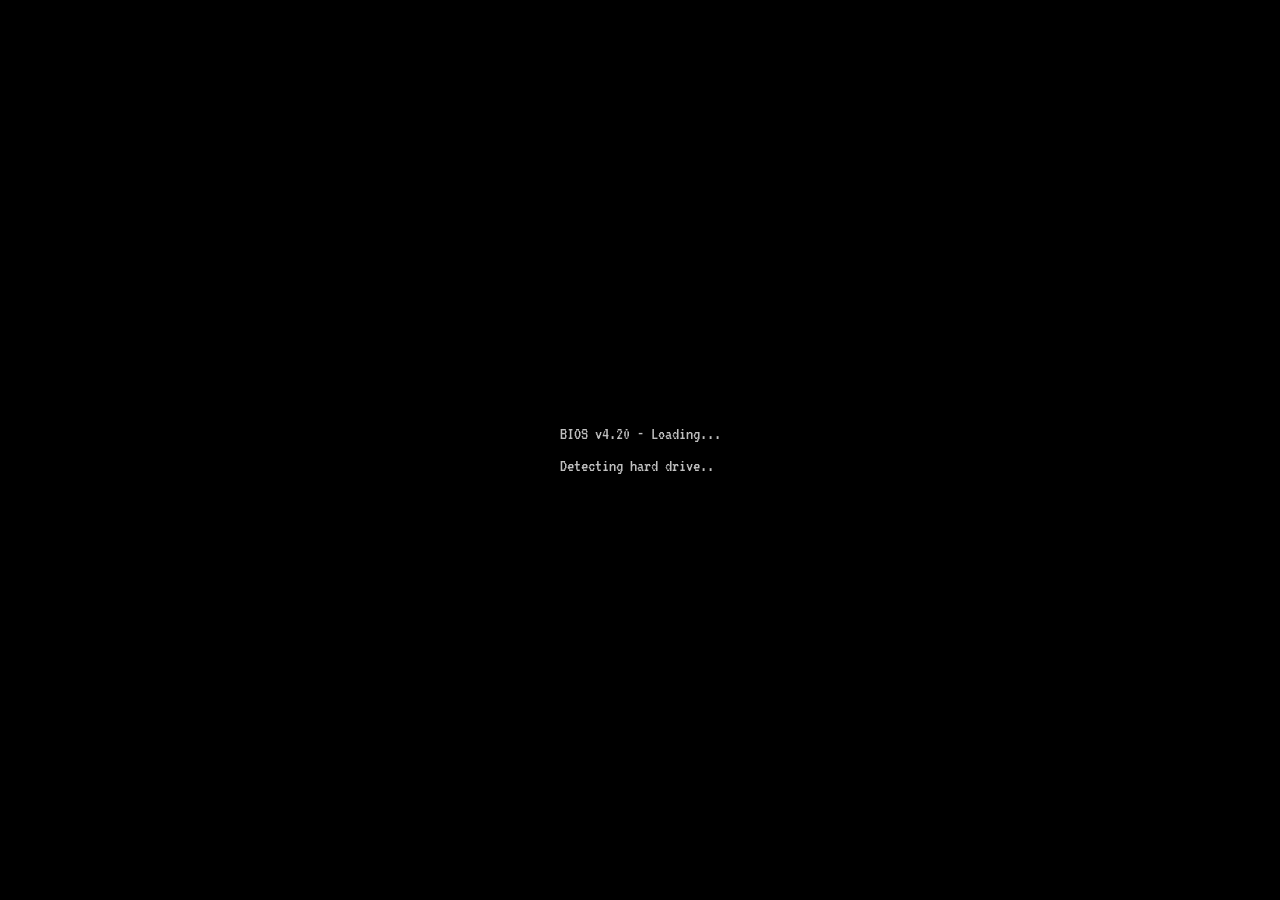
==== commit d264ed7e: "Make popup-adventure the GitHub Pages landing page Rename MOO-QUEST menu to moo-quest.html and creat" ====
--- a/index.html
+++ b/index.html
@@ -3,745 +3,97 @@
 <head>
   <meta charset="UTF-8">
   <meta name="viewport" content="width=device-width, initial-scale=1.0">
-  <title>MOO-QUEST.EXE — The Legend of the Purple Cow</title>
-  <script src="https://cdn.tailwindcss.com"></script>
-  <link rel="stylesheet" href="menu/styles.css">
-  <style>
-    @import url('https://fonts.googleapis.com/css2?family=VT323&display=swap');
+  <title>POPUP-ADVENTURE.EXE</title>
+  <link rel="stylesheet" href="popup-adventure/css/styles.css">
+</head>
+<body>
 
-    body {
-      margin: 0;
-      padding: 0;
-      font-family: 'Segoe UI', Tahoma, Geneva, Verdana, sans-serif;
-    }
+  <!-- Boot Screen -->
+  <div id="boot-screen">
+    <div class="boot-text"></div>
+  </div>
 
-    .font-retro {
-      font-family: 'VT323', monospace;
-    }
+  <!-- Desktop -->
+  <div id="desktop">
 
-    .win95-border-raised {
-      border: 2px solid;
-      border-color: #dfdfdf #404040 #404040 #dfdfdf;
-    }
-
-    .win95-border-sunken {
-      border: 2px solid;
-      border-color: #404040 #dfdfdf #dfdfdf #404040;
-    }
-
-    .win95-btn {
-      border: 2px solid;
-      border-color: #dfdfdf #404040 #404040 #dfdfdf;
-      cursor: pointer;
-      user-select: none;
-    }
-
-    .win95-btn:active {
-      border-color: #404040 #dfdfdf #dfdfdf #404040;
-      transform: translate(1px, 1px);
-    }
-
-    .blink {
-      animation: blink-animation 1s steps(2, start) infinite;
-    }
-
-    @keyframes blink-animation {
-      to { visibility: hidden; }
-    }
-
-    .marquee-container {
-      overflow: hidden;
-      white-space: nowrap;
-    }
-
-    .marquee-text {
-      display: inline-block;
-      animation: marquee 15s linear infinite;
-    }
-
-    @keyframes marquee {
-      0%   { transform: translateX(100%); }
-      100% { transform: translateX(-100%); }
-    }
-
-    .construction-stripe {
-      background: repeating-linear-gradient(
-        -45deg,
-        #ffff00,
-        #ffff00 10px,
-        #000000 10px,
-        #000000 20px
-      );
-    }
-
-    .pixel-shadow {
-      box-shadow: 4px 4px 0px rgba(0,0,0,0.3);
-    }
-
-    .hover-raise:hover {
-      transform: translateY(-2px);
-      box-shadow: 6px 6px 0px rgba(0,0,0,0.3);
-      transition: all 0.15s ease;
-    }
-
-    .hover-raise {
-      transition: all 0.15s ease;
-    }
-
-    .counter-glow {
-      text-shadow: 0 0 8px #00ff00, 0 0 2px #00ff00;
-    }
-
-    .title-gradient {
-      background: linear-gradient(90deg, rgb(0, 0, 128) 0%, rgb(16, 132, 208) 100%);
-    }
-
-    .scanline::after {
-      content: "";
-      position: absolute;
-      top: 0;
-      left: 0;
-      right: 0;
-      bottom: 0;
-      background: repeating-linear-gradient(
-        0deg,
-        transparent,
-        transparent 2px,
-        rgba(0,0,0,0.03) 2px,
-        rgba(0,0,0,0.03) 4px
-      );
-      pointer-events: none;
-    }
-
-    .scanline-off::after {
-      display: none;
-    }
-  </style>
-</head>
-<body class="bg-[#008080]">
-
-  <div id="main-content" class="max-w-[1440px] mx-auto flex flex-col bg-[#c0c0c0] shadow-[8px_8px_0px_rgba(0,0,0,0.4)]">
-
-    <!-- Title Bar -->
-    <div class="flex w-full h-7 justify-between items-center title-gradient px-3 py-1">
-      <div class="flex items-center gap-2">
-        <span class="text-[#ffff00] text-sm">🐄</span>
-        <span class="text-white text-sm font-bold">MOO-QUEST.EXE — The Legend of the Purple Cow</span>
+    <!-- Desktop Icons -->
+    <div id="desktop-icons">
+      <div class="desktop-icon" data-icon="my-computer">
+        <div class="icon-image">&#128187;</div>
+        <span>My Computer</span>
       </div>
-      <div class="flex items-center gap-2">
-        <!-- Title Bar Clock -->
-        <div class="win95-border-sunken bg-[#c0c0c0] px-2 py-0 flex items-center">
-          <span id="titlebar-clock" class="text-black text-[11px] font-mono font-bold">12:00 AM</span>
-        </div>
-        <div class="flex items-center gap-1">
-          <div class="win95-btn size-5 flex justify-center items-center bg-[#c0c0c0]">
-            <span class="text-black text-[10px] font-bold leading-none">_</span>
-          </div>
-          <div class="win95-btn size-5 flex justify-center items-center bg-[#c0c0c0]">
-            <span class="text-black text-[10px] font-bold leading-none">□</span>
-          </div>
-          <div class="win95-btn size-5 flex justify-center items-center bg-[#c0c0c0]">
-            <span class="text-black text-[10px] font-bold leading-none">✕</span>
-          </div>
-        </div>
+      <div class="desktop-icon" data-icon="recycle-bin">
+        <div class="icon-image">&#128465;</div>
+        <span>Recycle Bin</span>
+      </div>
+      <div class="desktop-icon" data-icon="ie">
+        <div class="icon-image">&#127760;</div>
+        <span>Internet<br>Explorer</span>
+      </div>
+      <div class="desktop-icon" data-icon="notepad">
+        <div class="icon-image">&#128196;</div>
+        <span>Notepad</span>
+      </div>
+      <div class="desktop-icon" data-icon="minesweeper">
+        <div class="icon-image">&#128163;</div>
+        <span>Minesweeper</span>
       </div>
     </div>
 
-    <!-- Menu Bar -->
-    <div class="flex items-center bg-[#c0c0c0] px-1 py-0.5 border-b-2 border-b-[#808080]">
+    <!-- Phase Indicator -->
+    <div id="phase-indicator"></div>
 
-      <!-- File -->
-      <div class="menu-item" data-menu="file">
-        <span><u>F</u>ile</span>
-        <div class="menu-dropdown" data-dropdown="file">
-          <div class="menu-dropdown-item" data-action="newGame">New Game <span class="shortcut">Ctrl+N</span></div>
-          <div class="menu-dropdown-item" data-action="saveGame">Save Game <span class="shortcut">Ctrl+S</span></div>
-          <div class="menu-dropdown-item" data-action="loadGame">Load Game <span class="shortcut">Ctrl+L</span></div>
-          <div class="menu-separator"></div>
-          <div class="menu-dropdown-item" data-action="exportSave">Export Save...</div>
-          <div class="menu-dropdown-item" data-action="importSave">Import Save...</div>
-          <div class="menu-separator"></div>
-          <div class="menu-dropdown-item" data-action="exit">Exit</div>
-        </div>
+    <!-- Popup Layer -->
+    <div id="popup-layer"></div>
+
+    <!-- Avatar Panel -->
+    <div id="avatar-panel">
+      <div id="avatar-title-bar">
+        <span id="avatar-title">YOUR CHARACTER</span>
       </div>
-
-      <!-- Edit -->
-      <div class="menu-item" data-menu="edit">
-        <span><u>E</u>dit</span>
-        <div class="menu-dropdown" data-dropdown="edit">
-          <div class="menu-dropdown-item" data-action="playerName">Player Name...</div>
-          <div class="menu-dropdown-item" data-action="preferences">Preferences...</div>
-          <div class="menu-separator"></div>
-          <div class="menu-dropdown-item" data-action="resetProgress">Reset All Progress...</div>
-        </div>
+      <div id="avatar-canvas-wrap">
+        <canvas id="avatar-canvas"></canvas>
       </div>
-
-      <!-- View -->
-      <div class="menu-item" data-menu="view">
-        <span><u>V</u>iew</span>
-        <div class="menu-dropdown" data-dropdown="view">
-          <div class="menu-dropdown-item" data-action="playerStats">Player Stats</div>
-          <div class="menu-dropdown-item" data-action="leaderboard">&#x2605; Leaderboard</div>
-          <div class="menu-dropdown-item" data-action="achievements">Achievements</div>
-          <div class="menu-dropdown-item" data-action="worldMap">World Map</div>
-          <div class="menu-separator"></div>
-          <div class="menu-dropdown-item" data-action="toggleScanlines"><span class="check">&#10003;</span> Toggle Scanlines</div>
-          <div class="menu-dropdown-item" data-action="toggleAnimations"><span class="check">&#10003;</span> Toggle Animations</div>
-          <div class="menu-dropdown-item" data-action="fullscreen">Fullscreen <span class="shortcut">F11</span></div>
-        </div>
-      </div>
-
-      <!-- Quest -->
-      <div class="menu-item" data-menu="quest">
-        <span><u>Q</u>uest</span>
-        <div class="menu-dropdown" data-dropdown="quest">
-          <div class="menu-dropdown-item" data-action="activeQuests">Active Quests</div>
-          <div class="menu-dropdown-item" data-action="completedQuests">Completed Quests</div>
-          <div class="menu-dropdown-item" data-action="dailyQuests">Daily Quests</div>
-          <div class="menu-separator"></div>
-          <div class="menu-dropdown-item" data-action="questLog">Quest Log</div>
-        </div>
-      </div>
-
-      <!-- Inventory -->
-      <div class="menu-item" data-menu="inventory">
-        <span><u>I</u>nventory</span>
-        <div class="menu-dropdown" data-dropdown="inventory">
-          <div class="menu-dropdown-item" data-action="equipment">Equipment</div>
-          <div class="menu-dropdown-item" data-action="powerups">Power-Ups</div>
-          <div class="menu-dropdown-item" data-action="cosmetics">Cosmetics</div>
-          <div class="menu-separator"></div>
-          <div class="menu-dropdown-item disabled" data-action="coins">&#x1FA99; Moo-Coins: 0</div>
-        </div>
-      </div>
-
-      <!-- Help -->
-      <div class="menu-item" data-menu="help">
-        <span><u>H</u>elp</span>
-        <div class="menu-dropdown" data-dropdown="help">
-          <div class="menu-dropdown-item" data-action="howToPlay">How to Play <span class="shortcut">F1</span></div>
-          <div class="menu-dropdown-item" data-action="controls">Controls</div>
-          <div class="menu-separator"></div>
-          <div class="menu-dropdown-item" data-action="about">About MOO-QUEST.EXE</div>
-          <div class="menu-separator"></div>
-          <div class="menu-dropdown-item" data-action="cowlipy">Ask Cowlipy... &#x1F42E;</div>
-        </div>
-      </div>
-
+      <div id="inventory-grid"></div>
     </div>
 
-    <!-- Hero Section -->
-    <div class="flex flex-col items-center p-8 gap-4">
-
-      <!-- Announcement Banner -->
-      <div class="flex items-center bg-[#ffff00] px-6 py-2 gap-3 win95-border-raised cursor-pointer hover:brightness-110">
-        <span class="text-[#ff0000] text-xs font-bold uppercase blink">★ NEW! ★</span>
-        <span class="text-black text-sm font-bold">Version 2.0 Released — Now with MULTIPLAYER support!</span>
-        <span class="text-[#ff0000] text-xs font-bold uppercase blink">★ HOT! ★</span>
-      </div>
-
-      <!-- News Ticker -->
-      <div id="news-ticker" class="w-full max-w-[1200px] bg-black win95-border-sunken overflow-hidden" style="height:22px">
-        <div class="marquee-container" style="height:100%;display:flex;align-items:center">
-          <span id="news-ticker-text" class="marquee-text text-[#00ff00] font-mono text-xs font-bold" style="text-shadow:0 0 6px rgba(0,255,0,0.4)">
-            ★ Welcome to MOO-QUEST! Complete worlds to see your name on the ticker! ★
-          </span>
-        </div>
-      </div>
-
-      <!-- Hero Content -->
-      <div class="flex w-full max-w-[1200px] items-center gap-8 flex-wrap justify-center lg:flex-nowrap">
-
-        <!-- Hero Image -->
-        <div class="flex flex-col items-center bg-[#000080] p-4 border-4 border-black relative scanline"
-             style="box-shadow: inset 2px 2px 0px rgb(64,64,64), inset -2px -2px 0px rgb(0,0,64);">
-          <img src="https://cdn.wonder.so/images/019d3c8b-8372-78d4-b9b0-d635608a87eb/671dc4ec67006eaf17b4349df20996e11c5e366bca510951b1bb78cd2d4ad98e.jpg"
-               alt="Violet the Purple Cow — Pixel Art"
-               class="w-[320px] h-[320px] object-cover" />
-          <span class="mt-2 text-[#00ff00] font-mono text-xs font-bold uppercase counter-glow">PLAYER 1 — READY!</span>
-        </div>
-
-        <!-- Hero Text -->
-        <div class="flex flex-col flex-1 gap-4 min-w-[300px]">
-          <h1 class="text-[#800080] text-7xl font-black tracking-[-1.8px] uppercase m-0">MOO-QUEST</h1>
-          <h2 class="text-[#000080] text-3xl font-black uppercase m-0">The Legend of the Purple Cow</h2>
-
-          <!-- Description Panel -->
-          <div class="flex flex-col bg-white p-4 gap-2 win95-border-sunken">
-            <p class="text-black text-base leading-relaxed m-0">
-              In a world where all cows are brown and boring, one purple-and-white bovine dares to be different. Guide
-              <span class="text-[#800080] font-bold">Violet the Cow</span>
-              through 8 legendary worlds, defeat the evil
-              <span class="text-[#ff0000] font-bold">Baron Beige</span>,
-              and restore color to the Meadowlands!
-            </p>
-          </div>
-
-          <!-- Buttons -->
-          <div class="flex items-center gap-4 flex-wrap">
-            <button id="start-quest-btn" onclick="launchGame('tutorial')" class="flex justify-center items-center bg-[#00aa00] px-8 py-3 win95-btn cursor-pointer hover:brightness-110"
-                    style="box-shadow: inset -1px -1px 0px rgb(0,68,0), inset 1px 1px 0px rgb(0,204,0);">
-              <span class="text-white text-lg font-bold tracking-[0.45px] uppercase">▶ START QUEST</span>
-            </button>
-            <button onclick="MenuSystem.closeAll(); DatabaseBridge.loadProgress().then(function(d){ if(d){ if(d.player) Object.assign(GameState.player,d.player); if(d.tutorial) Object.assign(GameState.tutorial,d.tutorial); if(d.worlds) Object.assign(GameState.worlds,d.worlds); MenuDialogs.toast('Game loaded.'); } else { MenuDialogs.alert('MOO-QUEST.EXE','No saved game found. Start a new quest first!'); }})"
-                    class="flex justify-center items-center bg-[#c0c0c0] px-8 py-3 win95-btn cursor-pointer"
-                    style="box-shadow: inset -1px -1px 0px rgb(64,64,64), inset 1px 1px 0px rgb(223,223,223);">
-              <span class="text-black text-lg font-bold tracking-[0.45px] uppercase">💾 LOAD GAME</span>
-            </button>
-          </div>
-
-          <!-- Stats Counter -->
-          <div class="flex items-center bg-black px-4 py-2 gap-6 win95-border-sunken flex-wrap">
-            <span class="text-[#00ff00] font-mono text-xs counter-glow">PLAYERS ONLINE: <span id="players">00,847</span></span>
-            <span class="text-[#808080] text-xs">|</span>
-            <span class="text-[#00ff00] font-mono text-xs counter-glow">TOTAL QUESTS: <span id="quests">1,247,891</span></span>
-            <span class="text-[#808080] text-xs">|</span>
-            <span class="text-[#ffff00] font-mono text-xs font-bold" style="text-shadow: 0 0 8px #ffff00, 0 0 2px #ffff00;">YOUR SCORE: <span id="total-score">0</span></span>
-            <span class="text-[#808080] text-xs">|</span>
-            <span class="text-[#00ff00] font-mono text-xs counter-glow">SINCE: 1997</span>
-          </div>
-        </div>
-
-      </div>
+    <!-- BonziBuddy -->
+    <div id="bonzi-buddy" style="display:none;">
+      <div class="bonzi-character">&#128053;</div>
+      <div class="bonzi-speech" style="display:none;"></div>
     </div>
 
-    <!-- Divider -->
-    <div class="w-full h-1 bg-gradient-to-b from-[#808080] to-white"></div>
-
-    <!-- Worlds Section -->
-    <div id="worlds-section" class="flex flex-col items-center bg-[#c0c0c0] p-8 gap-6">
-      <h2 class="text-[#000080] text-4xl font-black tracking-[-0.9px] uppercase m-0">⚔ CHOOSE YOUR WORLD ⚔</h2>
-
-      <div class="flex max-w-[1200px] flex-wrap justify-center gap-4">
-
-        <!-- World 1 -->
-        <div id="world-1" data-world="emerald_pastures" class="flex w-[380px] flex-col bg-[#c0c0c0] win95-border-raised hover-raise pixel-shadow">
-          <div class="flex justify-between items-center bg-[#00aa00] px-3 py-1">
-            <span class="text-white text-xs font-bold uppercase">WORLD 1</span>
-            <span class="text-white text-sm font-bold">Emerald Pastures</span>
-            <span class="world-status text-black text-xs font-bold uppercase">✓ UNLOCKED</span>
-          </div>
-          <div class="flex flex-col p-3 gap-2 border-t-2 border-t-[#808080]">
-            <span class="text-black text-sm leading-relaxed">Where Violet's journey begins. Learn the basics of mooing.</span>
-            <div class="world-score text-[#800080] text-xs font-bold" style="display:none;">BEST: <span>0</span></div>
-            <button class="world-btn flex justify-center items-center bg-[#c0c0c0] px-4 py-1.5 win95-btn cursor-pointer" onclick="launchGame('tutorial')">
-              <span class="text-black text-sm font-bold uppercase">▶ ENTER WORLD</span>
-            </button>
-          </div>
-        </div>
-
-        <!-- World 2 -->
-        <div id="world-2" data-world="crystal_caves" class="flex w-[380px] flex-col bg-[#c0c0c0] win95-border-raised hover-raise pixel-shadow opacity-75">
-          <div class="flex justify-between items-center bg-[#0080ff] px-3 py-1">
-            <span class="text-white text-xs font-bold uppercase">WORLD 2</span>
-            <span class="text-white text-sm font-bold">Crystal Caves</span>
-            <span class="world-status text-black text-xs font-bold uppercase">🔒 LOCKED</span>
-          </div>
-          <div class="flex flex-col p-3 gap-2 border-t-2 border-t-[#808080]">
-            <span class="text-black text-sm leading-relaxed">Navigate underground caverns filled with glowing crystals.</span>
-            <div class="world-score text-[#800080] text-xs font-bold" style="display:none;">BEST: <span>0</span></div>
-            <button class="world-btn flex justify-center items-center bg-[#c0c0c0] px-4 py-1.5 win95-btn cursor-not-allowed" disabled>
-              <span class="text-black text-sm font-bold uppercase">🔒 LOCKED</span>
-            </button>
-          </div>
-        </div>
-
-        <!-- World 3 -->
-        <div id="world-3" data-world="lava_meadows" class="flex w-[380px] flex-col bg-[#c0c0c0] win95-border-raised hover-raise pixel-shadow opacity-75">
-          <div class="flex justify-between items-center bg-[#ff4400] px-3 py-1">
-            <span class="text-white text-xs font-bold uppercase">WORLD 3</span>
-            <span class="text-white text-sm font-bold">Lava Meadows</span>
-            <span class="world-status text-black text-xs font-bold uppercase">🔒 LOCKED</span>
-          </div>
-          <div class="flex flex-col p-3 gap-2 border-t-2 border-t-[#808080]">
-            <span class="text-black text-sm leading-relaxed">Dodge fireballs and cross molten rivers of cheese.</span>
-            <div class="world-score text-[#800080] text-xs font-bold" style="display:none;">BEST: <span>0</span></div>
-            <button class="world-btn flex justify-center items-center bg-[#c0c0c0] px-4 py-1.5 win95-btn cursor-not-allowed" disabled>
-              <span class="text-black text-sm font-bold uppercase">🔒 LOCKED</span>
-            </button>
-          </div>
-        </div>
-
-        <!-- World 4 -->
-        <div id="world-4" data-world="cloud_kingdom" class="flex w-[380px] flex-col bg-[#c0c0c0] win95-border-raised hover-raise pixel-shadow opacity-75">
-          <div class="flex justify-between items-center bg-[#8b00ff] px-3 py-1">
-            <span class="text-white text-xs font-bold uppercase">WORLD 4</span>
-            <span class="text-white text-sm font-bold">Cloud Kingdom</span>
-            <span class="world-status text-black text-xs font-bold uppercase">🔒 LOCKED</span>
-          </div>
-          <div class="flex flex-col p-3 gap-2 border-t-2 border-t-[#808080]">
-            <span class="text-black text-sm leading-relaxed">Bounce across cotton-candy clouds in the purple sky.</span>
-            <div class="world-score text-[#800080] text-xs font-bold" style="display:none;">BEST: <span>0</span></div>
-            <button class="world-btn flex justify-center items-center bg-[#c0c0c0] px-4 py-1.5 win95-btn cursor-not-allowed" disabled>
-              <span class="text-black text-sm font-bold uppercase">🔒 LOCKED</span>
-            </button>
-          </div>
-        </div>
-
-        <!-- World 5 -->
-        <div id="world-5" data-world="shadow_barn" class="flex w-[380px] flex-col bg-[#c0c0c0] win95-border-raised hover-raise pixel-shadow opacity-75">
-          <div class="flex justify-between items-center bg-[#333333] px-3 py-1">
-            <span class="text-white text-xs font-bold uppercase">WORLD 5</span>
-            <span class="text-white text-sm font-bold">Shadow Barn</span>
-            <span class="world-status text-black text-xs font-bold uppercase">🔒 LOCKED</span>
-          </div>
-          <div class="flex flex-col p-3 gap-2 border-t-2 border-t-[#808080]">
-            <span class="text-black text-sm leading-relaxed">Face Baron Beige in his fortress of boredom.</span>
-            <div class="world-score text-[#800080] text-xs font-bold" style="display:none;">BEST: <span>0</span></div>
-            <button class="world-btn flex justify-center items-center bg-[#c0c0c0] px-4 py-1.5 win95-btn cursor-not-allowed" disabled>
-              <span class="text-black text-sm font-bold uppercase">🔒 LOCKED</span>
-            </button>
-          </div>
-        </div>
-
-        <!-- World 6 -->
-        <div id="world-6" data-world="rainbow_falls" class="flex w-[380px] flex-col bg-[#c0c0c0] win95-border-raised hover-raise pixel-shadow opacity-75">
-          <div class="flex justify-between items-center bg-[#ff00ff] px-3 py-1">
-            <span class="text-white text-xs font-bold uppercase">WORLD 6</span>
-            <span class="text-white text-sm font-bold">Rainbow Falls</span>
-            <span class="world-status text-black text-xs font-bold uppercase">🔒 LOCKED</span>
-          </div>
-          <div class="flex flex-col p-3 gap-2 border-t-2 border-t-[#808080]">
-            <span class="text-black text-sm leading-relaxed">The final showdown. Restore color to everything!</span>
-            <div class="world-score text-[#800080] text-xs font-bold" style="display:none;">BEST: <span>0</span></div>
-            <button class="world-btn flex justify-center items-center bg-[#c0c0c0] px-4 py-1.5 win95-btn cursor-not-allowed" disabled>
-              <span class="text-black text-sm font-bold uppercase">🔒 LOCKED</span>
-            </button>
-          </div>
-        </div>
-
-      </div>
-    </div>
-
-    <!-- CTA Section -->
-    <div class="flex w-full flex-col items-center bg-[#ffff00] px-8 py-6 gap-4">
-      <!-- Construction Stripes -->
-      <div class="w-full h-3 construction-stripe"></div>
-
-      <div class="flex flex-col items-center bg-[#ffffcc] p-6 gap-3 border-4 border-black"
-           style="box-shadow: inset -2px -2px 0px rgb(128,128,128), inset 2px 2px 0px rgb(255,255,255);">
-        <span class="text-[#ff0000] text-3xl font-black uppercase blink">⚠ UNDER CONSTRUCTION ⚠</span>
-        <span class="text-black text-base font-bold text-center">More worlds coming soon! Sign our guestbook and bookmark this page!</span>
-        <div class="flex items-center gap-4 flex-wrap justify-center">
-          <button onclick="if(typeof Guestbook!=='undefined')Guestbook.open()" class="flex justify-center items-center bg-[#0000ff] px-6 py-2 win95-btn cursor-pointer hover:brightness-110">
-            <span class="text-white text-sm font-bold uppercase">📝 SIGN GUESTBOOK</span>
-          </button>
-          <button onclick="MenuDialogs.alert('Bookmark This Page!','Press Ctrl+D (or Cmd+D on Mac) to bookmark MOO-QUEST.EXE!\n\nAdd us to your favorites!')" class="flex justify-center items-center bg-[#ff0000] px-6 py-2 win95-btn cursor-pointer hover:brightness-110">
-            <span class="text-white text-sm font-bold uppercase">⭐ BOOKMARK PAGE</span>
-          </button>
-        </div>
-      </div>
-
-      <div class="w-full h-3 construction-stripe"></div>
-    </div>
-
-    <!-- Footer -->
-    <div class="flex flex-col items-center bg-[#c0c0c0] px-8 py-4 gap-3 border-t-4 border-t-[#808080]">
-
-      <!-- Cool Links Webring -->
-      <div class="flex items-center gap-3 flex-wrap justify-center">
-        <div class="win95-border-sunken bg-[#000080] px-3 py-1 cursor-pointer hover:brightness-125" title="Moo-Quest Fan Club">
-          <span class="text-[#ffff00] text-[10px] font-bold font-mono">🐄 MOO-QUEST FAN CLUB</span>
-        </div>
-        <div class="win95-border-sunken bg-[#800000] px-3 py-1 cursor-pointer hover:brightness-125" title="Baron Beige Hate Page">
-          <span class="text-[#ffff00] text-[10px] font-bold font-mono">💀 ANTI-BEIGE ALLIANCE</span>
-        </div>
-        <div class="win95-border-sunken bg-[#006600] px-3 py-1 cursor-pointer hover:brightness-125" title="Violet's Pixel Art Gallery">
-          <span class="text-[#00ff00] text-[10px] font-bold font-mono">🎨 PIXEL ART GALLERY</span>
-        </div>
-        <div class="win95-border-sunken bg-[#660066] px-3 py-1 cursor-pointer hover:brightness-125" title="Purple Cow Webring">
-          <span class="text-[#ff88ff] text-[10px] font-bold font-mono">🔗 PURPLE COW WEBRING</span>
-        </div>
-        <div class="win95-border-sunken bg-[#444400] px-3 py-1 cursor-pointer hover:brightness-125" title="Retro Gaming Hub">
-          <span class="text-[#ffff00] text-[10px] font-bold font-mono">🕹️ RETRO GAMING HUB</span>
-        </div>
-      </div>
-
-      <span class="text-black text-xs font-bold text-center">© 1997 Moo-Quest Interactive. Best viewed in Netscape Navigator 4.0 at 800x600 resolution.</span>
-
-      <div class="flex items-center gap-4 flex-wrap justify-center">
-        <a href="#" onclick="if(typeof HelpContent!=='undefined')HelpContent.showAbout();return false" class="text-[#0000ff] text-xs font-bold underline hover:text-[#ff0000]">About Us</a>
-        <span class="text-[#808080] text-xs">|</span>
-        <a href="#" onclick="if(typeof HelpContent!=='undefined')HelpContent.showHowToPlay();return false" class="text-[#0000ff] text-xs font-bold underline hover:text-[#ff0000]">FAQ</a>
-        <span class="text-[#808080] text-xs">|</span>
-        <a href="#" onclick="if(typeof Guestbook!=='undefined')Guestbook.open();return false" class="text-[#0000ff] text-xs font-bold underline hover:text-[#ff0000]">Guestbook</a>
-        <span class="text-[#808080] text-xs">|</span>
-        <a href="#" onclick="if(typeof Leaderboard!=='undefined')Leaderboard.show();return false" class="text-[#0000ff] text-xs font-bold underline hover:text-[#ff0000]">High Scores</a>
-      </div>
-
-      <!-- Odometer Visitor Counter -->
-      <div class="flex items-center gap-2">
-        <span class="text-[#808080] font-mono text-[10px]">You are visitor #</span>
-        <div id="visitor-odometer" class="flex gap-[1px]" style="display:inline-flex"></div>
-        <span class="text-[#808080] font-mono text-[10px]"> — Page last updated: 12/15/1997</span>
+    <!-- Taskbar -->
+    <div id="taskbar">
+      <button id="start-button">
+        <span>&#127987;</span>
+        <span style="font-weight:bold;">Start</span>
+      </button>
+      <div id="taskbar-items"></div>
+      <div id="system-tray">
+        <span>&#128264;</span>
+        <span id="clock">11:47 PM</span>
       </div>
     </div>
 
   </div>
 
-  <!-- Game Container (hidden until game launches) -->
-  <div id="game-container" class="max-w-[1440px] mx-auto bg-[#c0c0c0] shadow-[8px_8px_0px_rgba(0,0,0,0.4)]" style="display:none;">
-  </div>
+  <!-- Phase Transition Overlay -->
+  <div id="phase-transition" style="display:none;"></div>
 
-  <!-- Phaser Game Engine -->
-  <script src="https://cdn.jsdelivr.net/npm/phaser@3.80.1/dist/phaser.min.js"></script>
+  <!-- Easter Egg Overlay -->
+  <div id="easter-egg-overlay"></div>
 
-  <!-- Retro JavaScript for live counters -->
-  <script>
-    function animateCounter(elementId, target, duration) {
-      const el = document.getElementById(elementId);
-      if (!el) return;
-      const start = 0;
-      const startTime = performance.now();
+  <!-- Ending Overlay -->
+  <div id="ending-overlay"></div>
 
-      function update(currentTime) {
-        const elapsed = currentTime - startTime;
-        const progress = Math.min(elapsed / duration, 1);
-        const current = Math.floor(start + (target - start) * progress);
-        el.textContent = current.toLocaleString('en-US', { minimumIntegerDigits: 1 });
-        if (progress < 1) requestAnimationFrame(update);
-      }
-      requestAnimationFrame(update);
-    }
-
-    window.addEventListener('load', () => {
-      animateCounter('players', 847, 2000);
-      animateCounter('quests', 1247891, 3000);
-    });
-
-    setInterval(() => {
-      const playersEl = document.getElementById('players');
-      if (playersEl) {
-        const current = parseInt(playersEl.textContent.replace(/,/g, ''));
-        const delta = Math.floor(Math.random() * 5) - 2;
-        const newVal = Math.max(800, current + delta);
-        playersEl.textContent = newVal.toLocaleString('en-US');
-      }
-    }, 3000);
-
-    // Game launcher
-    function launchGame(worldId) {
-      document.getElementById('main-content').style.display = 'none';
-      document.getElementById('game-container').style.display = 'block';
-      window.startMooQuest(worldId);
-    }
-
-    window.returnToMenu = function() {
-      if (window.mooQuestGame) {
-        window.mooQuestGame.destroy(true);
-        window.mooQuestGame = null;
-      }
-      document.getElementById('game-container').style.display = 'none';
-      document.getElementById('main-content').style.display = 'flex';
-      refreshMenuState();
-    };
-
-    // Read saved progress and update the landing page UI
-    function refreshMenuState() {
-      var saveData = localStorage.getItem('mooquest_save');
-      var scores = JSON.parse(localStorage.getItem('mooquest_scores') || '{}');
-      var worlds = null;
-
-      if (saveData) {
-        try { worlds = JSON.parse(saveData).worlds; } catch(e) {}
-      }
-
-      // Calculate total score across all worlds
-      var totalScore = 0;
-      for (var key in scores) {
-        totalScore += scores[key];
-      }
-      var scoreEl = document.getElementById('total-score');
-      if (scoreEl) scoreEl.textContent = totalScore.toLocaleString('en-US');
-
-      // Update each world card
-      var cards = [
-        { id: 'world-1', key: 'emerald_pastures' },
-        { id: 'world-2', key: 'crystal_caves' },
-        { id: 'world-3', key: 'lava_meadows' },
-        { id: 'world-4', key: 'cloud_kingdom' },
-        { id: 'world-5', key: 'shadow_barn' },
-        { id: 'world-6', key: 'rainbow_falls' }
-      ];
-
-      cards.forEach(function(c) {
-        var card = document.getElementById(c.id);
-        if (!card) return;
-
-        var w = worlds ? worlds[c.key] : null;
-        var unlocked = c.key === 'emerald_pastures' || (w && w.unlocked);
-        var completed = w && w.completed;
-        var bestScore = scores[c.key] || 0;
-
-        var statusEl = card.querySelector('.world-status');
-        var btn = card.querySelector('.world-btn');
-        var btnSpan = btn ? btn.querySelector('span') : null;
-        var scoreDiv = card.querySelector('.world-score');
-
-        // Map world keys to launchGame IDs
-        var launchIds = {
-          emerald_pastures: 'tutorial',
-          crystal_caves: 'crystal_caves',
-          lava_meadows: 'lava_meadows',
-          cloud_kingdom: 'cloud_kingdom',
-          shadow_barn: 'shadow_barn',
-          rainbow_falls: 'rainbow_falls'
-        };
-
-        if (completed) {
-          statusEl.textContent = '★ COMPLETED';
-          statusEl.style.color = '#ffff00';
-          card.classList.remove('opacity-75');
-          btn.disabled = false;
-          btn.classList.remove('cursor-not-allowed');
-          btn.classList.add('cursor-pointer');
-          btn.onclick = function() { launchGame(launchIds[c.key]); };
-          btnSpan.textContent = '▶ REPLAY WORLD';
-          if (scoreDiv) {
-            scoreDiv.style.display = 'block';
-            scoreDiv.querySelector('span').textContent = bestScore.toLocaleString('en-US');
-          }
-        } else if (unlocked) {
-          statusEl.textContent = '✓ UNLOCKED';
-          statusEl.style.color = '#000000';
-          card.classList.remove('opacity-75');
-          btn.disabled = false;
-          btn.classList.remove('cursor-not-allowed');
-          btn.classList.add('cursor-pointer');
-          btn.onclick = function() { launchGame(launchIds[c.key]); };
-          btnSpan.textContent = '▶ ENTER WORLD';
-          if (scoreDiv) scoreDiv.style.display = 'none';
-        } else {
-          statusEl.textContent = '🔒 LOCKED';
-          statusEl.style.color = '#000000';
-          if (!card.classList.contains('opacity-75')) card.classList.add('opacity-75');
-          btn.disabled = true;
-          btn.onclick = null;
-          btn.classList.add('cursor-not-allowed');
-          btn.classList.remove('cursor-pointer');
-          btnSpan.textContent = '🔒 LOCKED';
-          if (scoreDiv) scoreDiv.style.display = 'none';
-        }
-      });
-    }
-
-    // Refresh on page load (after all scripts are ready)
-    window.addEventListener('load', function() {
-      refreshMenuState();
-    });
-  </script>
-
-  <!-- Game modules (loaded as regular scripts, order matters) -->
-  <script src="game/data/GameState.js"></script>
-  <script src="game/data/LevelData.js"></script>
-  <script src="game/data/World2Data.js"></script>
-  <script src="game/data/World3Data.js"></script>
-  <script src="game/data/World4Data.js"></script>
-  <script src="game/data/World5Data.js"></script>
-  <script src="game/data/World6Data.js"></script>
-  <script src="game/utils/DatabaseBridge.js"></script>
-  <script src="game/systems/SoundSystem.js"></script>
-  <script src="game/systems/DialogSystem.js"></script>
-  <script src="game/systems/CombatSystem.js"></script>
-  <script src="game/sprites/SpriteFactory.js"></script>
-  <script src="game/scenes/BootScene.js"></script>
-  <script src="game/scenes/TutorialScene.js"></script>
-  <script src="game/scenes/HUDScene.js"></script>
-  <script src="game/scenes/PauseScene.js"></script>
-  <script src="game/scenes/VictoryScene.js"></script>
-  <script src="game/scenes/WorldScene.js"></script>
-  <script src="game/game.js"></script>
-
-  <!-- Menu system (DOM-based, separate from Phaser) -->
-  <script src="menu/MenuDialogs.js"></script>
-  <script src="menu/HelpContent.js"></script>
-  <script src="menu/InventoryUI.js"></script>
-  <script src="menu/Leaderboard.js"></script>
-  <script src="menu/Guestbook.js"></script>
-  <script src="menu/NewsTicker.js"></script>
-  <script src="menu/StartupSound.js"></script>
-  <script src="menu/WorldEnhance.js"></script>
-  <script src="menu/MenuSystem.js"></script>
-  <script>
-    document.addEventListener('DOMContentLoaded', function() {
-      // Core menu system
-      MenuSystem.init();
-
-      // News ticker
-      NewsTicker.init();
-
-      // Startup boot sound (plays on first click)
-      StartupSound.init();
-
-      // World card enhancements (stars, tooltips, unlock animations)
-      WorldEnhance.init();
-
-      // Title bar clock
-      (function() {
-        var clockEl = document.getElementById('titlebar-clock');
-        if (!clockEl) return;
-        function tick() {
-          var d = new Date();
-          var h = d.getHours();
-          var m = d.getMinutes();
-          var ampm = h >= 12 ? 'PM' : 'AM';
-          h = h % 12 || 12;
-          clockEl.textContent = h + ':' + String(m).padStart(2, '0') + ' ' + ampm;
-        }
-        tick();
-        setInterval(tick, 10000);
-      })();
-
-      // Odometer visitor counter
-      (function() {
-        var container = document.getElementById('visitor-odometer');
-        if (!container) return;
-        var target = 24891;
-        // Persist visitor count, increment each visit
-        var stored = parseInt(localStorage.getItem('mooquest_visits') || '0');
-        if (stored > 0) {
-          target = stored + 1;
-        }
-        localStorage.setItem('mooquest_visits', String(target));
-
-        var digits = String(target).padStart(7, '0').split('');
-        digits.forEach(function(d, i) {
-          var digitEl = document.createElement('div');
-          digitEl.style.cssText =
-            'background:#000;color:#00ff00;font-family:VT323,monospace;font-size:14px;' +
-            'width:12px;height:16px;text-align:center;line-height:16px;' +
-            'border:1px solid #404040;text-shadow:0 0 4px rgba(0,255,0,0.5)';
-          digitEl.textContent = '0';
-          container.appendChild(digitEl);
-
-          // Animate each digit with a slot-machine effect
-          var finalVal = parseInt(d);
-          var counter = { val: 0 };
-          var delay = i * 150;
-          setTimeout(function() {
-            var steps = finalVal + (i < 3 ? 10 : 0); // first digits spin more
-            var step = 0;
-            var interval = setInterval(function() {
-              digitEl.textContent = step % 10;
-              step++;
-              if (step > steps) {
-                clearInterval(interval);
-                digitEl.textContent = d;
-              }
-            }, 50);
-          }, 500 + delay);
-        });
-      })();
-    });
-
-    // Hook WorldEnhance.update into refreshMenuState
-    var _origRefreshMenuState = refreshMenuState;
-    refreshMenuState = function() {
-      _origRefreshMenuState();
-      if (typeof WorldEnhance !== 'undefined') WorldEnhance.update();
-      if (typeof NewsTicker !== 'undefined') NewsTicker.init();
-    };
-  </script>
+  <!-- Scripts (order matters) -->
+  <script src="popup-adventure/js/trait-system.js"></script>
+  <script src="popup-adventure/js/story-tree.js"></script>
+  <script src="popup-adventure/js/avatar.js"></script>
+  <script src="popup-adventure/js/popup-manager.js"></script>
+  <script src="popup-adventure/js/endings.js"></script>
+  <script src="popup-adventure/js/main.js"></script>
 
 </body>
 </html>
--- a/popup-adventure/css/styles.css
+++ b/popup-adventure/css/styles.css
@@ -0,0 +1,1649 @@
+/* =============================================================================
+   styles.css — Windows 95 Desktop + Popup Adventure Styling
+   ============================================================================= */
+
+@import url('https://fonts.googleapis.com/css2?family=VT323&display=swap');
+
+/* === RESET & BASE === */
+* {
+  margin: 0;
+  padding: 0;
+  box-sizing: border-box;
+}
+
+body {
+  overflow: hidden;
+  height: 100vh;
+  width: 100vw;
+  font-family: 'Segoe UI', 'MS Sans Serif', Tahoma, Geneva, Verdana, sans-serif;
+  font-size: 12px;
+  cursor: default;
+  user-select: none;
+}
+
+.font-retro {
+  font-family: 'VT323', monospace;
+}
+
+/* === DESKTOP === */
+#desktop {
+  width: 100vw;
+  height: 100vh;
+  background-color: #008080;
+  position: relative;
+  overflow: hidden;
+}
+
+/* === DESKTOP ICONS === */
+#desktop-icons {
+  position: absolute;
+  top: 0;
+  left: 0;
+  right: 0;
+  bottom: 32px;
+  z-index: 1;
+}
+
+.desktop-icon {
+  position: absolute;
+  display: flex;
+  flex-direction: column;
+  align-items: center;
+  width: 70px;
+  cursor: pointer;
+  padding: 4px;
+}
+
+.desktop-icon:hover {
+  background: rgba(0, 0, 128, 0.3);
+}
+
+.desktop-icon.selected {
+  background: rgba(0, 0, 128, 0.5);
+}
+
+.desktop-icon .icon-image {
+  font-size: 32px;
+  line-height: 1;
+  margin-bottom: 4px;
+  image-rendering: pixelated;
+}
+
+.desktop-icon span {
+  color: white;
+  font-size: 11px;
+  text-align: center;
+  text-shadow: 1px 1px 2px rgba(0,0,0,0.8);
+  line-height: 1.2;
+}
+
+/* === TASKBAR === */
+#taskbar {
+  position: absolute;
+  bottom: 0;
+  left: 0;
+  right: 0;
+  height: 32px;
+  background: #c0c0c0;
+  border-top: 2px solid #dfdfdf;
+  display: flex;
+  align-items: center;
+  padding: 2px 4px;
+  z-index: 9999;
+}
+
+#start-button {
+  display: flex;
+  align-items: center;
+  gap: 4px;
+  padding: 2px 8px;
+  height: 24px;
+  background: #c0c0c0;
+  border: 2px solid;
+  border-color: #dfdfdf #404040 #404040 #dfdfdf;
+  cursor: pointer;
+  font-weight: bold;
+  font-size: 12px;
+  font-family: inherit;
+}
+
+#start-button:active {
+  border-color: #404040 #dfdfdf #dfdfdf #404040;
+}
+
+#start-button .start-flag {
+  width: 16px;
+  height: 16px;
+}
+
+#taskbar-items {
+  display: flex;
+  align-items: center;
+  flex: 1;
+  padding: 0 4px;
+  gap: 2px;
+  overflow: hidden;
+}
+
+.taskbar-item {
+  display: flex;
+  align-items: center;
+  gap: 4px;
+  padding: 2px 8px;
+  height: 22px;
+  background: #c0c0c0;
+  border: 2px solid;
+  border-color: #404040 #dfdfdf #dfdfdf #404040;
+  font-size: 11px;
+  min-width: 100px;
+  max-width: 160px;
+  overflow: hidden;
+  white-space: nowrap;
+  text-overflow: ellipsis;
+}
+
+.taskbar-item.active {
+  border-color: #404040 #dfdfdf #dfdfdf #404040;
+  background: #d0d0d0;
+}
+
+#system-tray {
+  display: flex;
+  align-items: center;
+  gap: 6px;
+  padding: 0 8px;
+  height: 22px;
+  border: 2px solid;
+  border-color: #404040 #dfdfdf #dfdfdf #404040;
+  font-size: 11px;
+}
+
+#clock {
+  font-size: 11px;
+  white-space: nowrap;
+}
+
+/* === POPUP WINDOWS === */
+#popup-layer {
+  position: absolute;
+  top: 0;
+  left: 0;
+  right: 0;
+  bottom: 32px;
+  z-index: 100;
+  pointer-events: none;
+}
+
+.popup-window {
+  position: absolute;
+  min-width: 320px;
+  max-width: 480px;
+  background: #c0c0c0;
+  border: 2px solid;
+  border-color: #dfdfdf #404040 #404040 #dfdfdf;
+  box-shadow: 4px 4px 0px rgba(0,0,0,0.4);
+  pointer-events: all;
+  z-index: 100;
+  animation: popup-appear 0.3s ease-out;
+}
+
+@keyframes popup-appear {
+  0% { transform: scale(0.3); opacity: 0; }
+  60% { transform: scale(1.05); }
+  100% { transform: scale(1); opacity: 1; }
+}
+
+.popup-title-bar {
+  display: flex;
+  justify-content: space-between;
+  align-items: center;
+  padding: 2px 4px;
+  height: 22px;
+  cursor: move;
+  user-select: none;
+}
+
+.popup-title-text {
+  color: white;
+  font-size: 12px;
+  font-weight: bold;
+  white-space: nowrap;
+  overflow: hidden;
+  text-overflow: ellipsis;
+  flex: 1;
+  padding-left: 4px;
+}
+
+.popup-title-icon {
+  font-size: 14px;
+  margin-right: 2px;
+}
+
+.popup-title-buttons {
+  display: flex;
+  gap: 2px;
+}
+
+.popup-title-btn {
+  width: 16px;
+  height: 14px;
+  display: flex;
+  align-items: center;
+  justify-content: center;
+  background: #c0c0c0;
+  border: 2px solid;
+  border-color: #dfdfdf #404040 #404040 #dfdfdf;
+  cursor: pointer;
+  font-size: 8px;
+  font-weight: bold;
+  line-height: 1;
+}
+
+.popup-title-btn:active {
+  border-color: #404040 #dfdfdf #dfdfdf #404040;
+}
+
+.popup-body {
+  padding: 16px;
+  border-top: 1px solid #808080;
+}
+
+.popup-body p {
+  margin-bottom: 8px;
+  font-size: 13px;
+  line-height: 1.5;
+}
+
+.popup-body ul {
+  margin: 8px 0;
+  padding-left: 20px;
+}
+
+.popup-body ul li {
+  margin-bottom: 4px;
+  font-size: 13px;
+}
+
+.popup-buttons {
+  display: flex;
+  flex-direction: column;
+  gap: 6px;
+  padding: 0 16px 16px;
+}
+
+.popup-choice-btn {
+  padding: 6px 16px;
+  background: #c0c0c0;
+  border: 2px solid;
+  border-color: #dfdfdf #404040 #404040 #dfdfdf;
+  cursor: pointer;
+  font-family: inherit;
+  font-size: 12px;
+  font-weight: bold;
+  text-align: center;
+  transition: background 0.1s;
+}
+
+.popup-choice-btn:hover {
+  background: #d4d4d4;
+}
+
+.popup-choice-btn:active {
+  border-color: #404040 #dfdfdf #dfdfdf #404040;
+  transform: translate(1px, 1px);
+}
+
+/* === POPUP STYLE VARIANTS === */
+
+/* Prize / Celebration */
+.popup-style-prize .popup-title-bar {
+  background: linear-gradient(90deg, #b8860b, #ffd700, #b8860b);
+}
+.popup-style-prize .popup-body {
+  background: #fffff0;
+}
+.popup-style-prize .popup-choice-btn:first-child {
+  background: #ffd700;
+  color: #8b0000;
+}
+
+/* Warning / Virus */
+.popup-style-warning .popup-title-bar {
+  background: linear-gradient(90deg, #cc0000, #ff4444, #cc0000);
+}
+.popup-style-warning .popup-body {
+  background: #fff5f5;
+}
+.popup-style-warning .popup-choice-btn:first-child {
+  background: #cc0000;
+  color: white;
+}
+
+/* Email */
+.popup-style-email .popup-title-bar {
+  background: linear-gradient(90deg, #000080, #1084d0);
+}
+.popup-style-email .popup-body {
+  background: #ffffff;
+  font-family: 'Times New Roman', serif;
+}
+
+/* Money / Financial */
+.popup-style-money .popup-title-bar {
+  background: linear-gradient(90deg, #006400, #228b22, #006400);
+}
+.popup-style-money .popup-body {
+  background: #f0fff0;
+}
+.popup-style-money .popup-choice-btn:first-child {
+  background: #228b22;
+  color: white;
+}
+
+/* Download / Software */
+.popup-style-download .popup-title-bar {
+  background: linear-gradient(90deg, #000080, #1084d0);
+}
+.popup-style-download .popup-body {
+  background: #f0f0f0;
+}
+
+/* Hacker / Dark */
+.popup-style-hacker .popup-title-bar {
+  background: linear-gradient(90deg, #003300, #006600, #003300);
+}
+.popup-style-hacker .popup-body {
+  background: #0a0a0a;
+  color: #00ff00;
+  font-family: 'VT323', 'Courier New', monospace;
+}
+.popup-style-hacker .popup-body ul {
+  list-style: none;
+  padding-left: 8px;
+}
+.popup-style-hacker .popup-choice-btn:first-child {
+  background: #003300;
+  color: #00ff00;
+  border-color: #00ff00 #003300 #003300 #00ff00;
+}
+
+/* FBI / Official */
+.popup-style-fbi .popup-title-bar {
+  background: linear-gradient(90deg, #000033, #000066, #000033);
+}
+.popup-style-fbi .popup-body {
+  background: #f0f0ff;
+  border: 3px solid #000066;
+}
+.popup-style-fbi .popup-choice-btn {
+  background: #000066;
+  color: white;
+}
+
+/* Dating / Romance */
+.popup-style-dating .popup-title-bar {
+  background: linear-gradient(90deg, #cc0066, #ff1493, #cc0066);
+}
+.popup-style-dating .popup-body {
+  background: #fff0f5;
+}
+.popup-style-dating .popup-choice-btn:first-child {
+  background: #ff1493;
+  color: white;
+}
+
+/* Weird / Strange */
+.popup-style-weird .popup-title-bar {
+  background: linear-gradient(90deg, #4b0082, #8a2be2, #4b0082);
+}
+.popup-style-weird .popup-body {
+  background: #f5f0ff;
+}
+
+/* Clickbait */
+.popup-style-clickbait .popup-title-bar {
+  background: linear-gradient(90deg, #ff4500, #ff6347, #ff4500);
+}
+.popup-style-clickbait .popup-body {
+  background: #fffaf0;
+}
+.popup-style-clickbait .popup-choice-btn:first-child {
+  background: #ff4500;
+  color: white;
+}
+
+/* Quiz */
+.popup-style-quiz .popup-title-bar {
+  background: linear-gradient(90deg, #ff69b4, #da70d6, #ff69b4);
+}
+.popup-style-quiz .popup-body {
+  background: #fff0f8;
+}
+
+/* BonziBuddy */
+.popup-style-bonzi .popup-title-bar {
+  background: linear-gradient(90deg, #800080, #9932cc, #800080);
+}
+.popup-style-bonzi .popup-body {
+  background: #f8f0ff;
+}
+.popup-style-bonzi .popup-choice-btn:first-child {
+  background: #800080;
+  color: white;
+}
+
+/* === POPUP BODY ELEMENTS === */
+.popup-stars {
+  text-align: center;
+  font-size: 16px;
+  font-weight: bold;
+  color: #ffd700;
+  background: #8b0000;
+  padding: 4px;
+  margin-bottom: 8px;
+  animation: blink-text 0.8s steps(2) infinite;
+}
+
+@keyframes blink-text {
+  50% { opacity: 0.5; }
+}
+
+.popup-scan-bar {
+  height: 16px;
+  background: #e0e0e0;
+  border: 2px solid;
+  border-color: #404040 #dfdfdf #dfdfdf #404040;
+  margin-bottom: 8px;
+  overflow: hidden;
+}
+
+.scan-fill {
+  height: 100%;
+  width: 0%;
+  background: linear-gradient(90deg, #ff0000, #ff4444);
+  animation: scan-progress 3s ease-in-out infinite;
+}
+
+@keyframes scan-progress {
+  0% { width: 0%; }
+  80% { width: 87%; }
+  100% { width: 87%; }
+}
+
+.warning-red {
+  color: #cc0000;
+}
+
+.money-green {
+  color: #006400;
+}
+
+.hacker-green {
+  color: #00ff00;
+}
+
+.virus-list {
+  list-style: none;
+  padding-left: 4px;
+}
+
+.virus-list li {
+  color: #cc0000;
+  font-weight: bold;
+}
+
+.testimonial {
+  color: #666;
+  font-style: italic;
+  font-size: 11px;
+  border-left: 3px solid #ccc;
+  padding-left: 8px;
+}
+
+.fine-print {
+  font-size: 9px;
+  color: #999;
+  margin-top: 8px;
+}
+
+.popup-urgent {
+  text-align: center;
+  font-weight: bold;
+  color: #cc0000;
+  animation: blink-text 1s steps(2) infinite;
+}
+
+.file-info {
+  background: white;
+  border: 2px solid;
+  border-color: #404040 #dfdfdf #dfdfdf #404040;
+  padding: 8px;
+  font-family: 'Courier New', monospace;
+  font-size: 11px;
+  margin: 8px 0;
+}
+
+.fake-input {
+  background: white;
+  border: 2px solid;
+  border-color: #404040 #dfdfdf #dfdfdf #404040;
+  padding: 4px 8px;
+  font-family: 'Courier New', monospace;
+  font-size: 12px;
+  margin: 8px 0;
+}
+
+.countdown {
+  color: #ff0000;
+  font-weight: bold;
+  font-family: 'VT323', monospace;
+  font-size: 16px;
+}
+
+/* === AVATAR PANEL === */
+#avatar-panel {
+  position: absolute;
+  bottom: 42px;
+  right: 12px;
+  width: 140px;
+  background: #c0c0c0;
+  border: 2px solid;
+  border-color: #dfdfdf #404040 #404040 #dfdfdf;
+  z-index: 9998;
+  display: flex;
+  flex-direction: column;
+  align-items: center;
+  padding: 0;
+  box-shadow: 3px 3px 0px rgba(0,0,0,0.3);
+}
+
+#avatar-title-bar {
+  width: 100%;
+  background: linear-gradient(90deg, #000080, #1084d0);
+  padding: 2px 6px;
+  display: flex;
+  align-items: center;
+}
+
+#avatar-title {
+  color: white;
+  font-size: 10px;
+  font-weight: bold;
+  letter-spacing: 0.5px;
+}
+
+#avatar-canvas-wrap {
+  padding: 8px;
+  display: flex;
+  justify-content: center;
+  background: #000;
+  margin: 4px;
+  border: 2px solid;
+  border-color: #404040 #dfdfdf #dfdfdf #404040;
+}
+
+#avatar-canvas {
+  image-rendering: pixelated;
+  display: block;
+}
+
+#inventory-grid {
+  display: flex;
+  flex-wrap: wrap;
+  gap: 2px;
+  padding: 4px;
+  min-height: 24px;
+  justify-content: center;
+}
+
+.inventory-slot {
+  width: 22px;
+  height: 22px;
+  background: #e0e0e0;
+  border: 1px solid;
+  border-color: #404040 #dfdfdf #dfdfdf #404040;
+  display: flex;
+  align-items: center;
+  justify-content: center;
+  font-size: 12px;
+  animation: item-pop 0.3s ease-out;
+}
+
+@keyframes item-pop {
+  0% { transform: scale(0); }
+  60% { transform: scale(1.3); }
+  100% { transform: scale(1); }
+}
+
+.item-flash {
+  animation: panel-flash 0.5s ease-out;
+}
+
+@keyframes panel-flash {
+  0% { box-shadow: 0 0 0px #ffd700; }
+  50% { box-shadow: 0 0 20px #ffd700; }
+  100% { box-shadow: 3px 3px 0px rgba(0,0,0,0.3); }
+}
+
+/* === IE BROWSER WINDOW === */
+.ie-window {
+  position: absolute;
+  width: 600px;
+  max-width: 80vw;
+  height: 400px;
+  background: #c0c0c0;
+  border: 2px solid;
+  border-color: #dfdfdf #404040 #404040 #dfdfdf;
+  box-shadow: 4px 4px 0px rgba(0,0,0,0.4);
+  pointer-events: all;
+  z-index: 50;
+}
+
+.ie-toolbar {
+  display: flex;
+  align-items: center;
+  gap: 4px;
+  padding: 2px 4px;
+  border-bottom: 1px solid #808080;
+}
+
+.ie-address-bar {
+  flex: 1;
+  display: flex;
+  align-items: center;
+  gap: 4px;
+}
+
+.ie-address-bar label {
+  font-size: 11px;
+  font-weight: bold;
+}
+
+.ie-address-bar input {
+  flex: 1;
+  height: 20px;
+  border: 2px solid;
+  border-color: #404040 #dfdfdf #dfdfdf #404040;
+  padding: 0 4px;
+  font-size: 11px;
+  font-family: inherit;
+}
+
+.ie-content {
+  background: white;
+  height: calc(100% - 52px);
+  overflow: auto;
+  border: 2px solid;
+  border-color: #404040 #dfdfdf #dfdfdf #404040;
+  margin: 2px;
+}
+
+.ie-page {
+  padding: 16px;
+  text-align: center;
+}
+
+.ie-page h1 {
+  font-family: 'Comic Sans MS', cursive, sans-serif;
+  color: #ff00ff;
+  font-size: 22px;
+  margin-bottom: 8px;
+}
+
+.ie-page .ie-marquee {
+  background: #000;
+  color: #00ff00;
+  padding: 4px;
+  overflow: hidden;
+  font-family: 'VT323', monospace;
+  margin: 8px 0;
+}
+
+.ie-page .ie-marquee span {
+  display: inline-block;
+  animation: marquee-scroll 8s linear infinite;
+}
+
+@keyframes marquee-scroll {
+  0% { transform: translateX(100%); }
+  100% { transform: translateX(-200%); }
+}
+
+.ie-page .construction {
+  background: repeating-linear-gradient(-45deg, #ffff00, #ffff00 10px, #000 10px, #000 20px);
+  height: 12px;
+  margin: 8px 0;
+}
+
+.ie-page .visitor-counter {
+  font-family: 'VT323', monospace;
+  background: #000;
+  color: #00ff00;
+  display: inline-block;
+  padding: 4px 12px;
+  font-size: 16px;
+  margin: 8px;
+}
+
+.ie-page .guestbook-link {
+  color: #0000ff;
+  text-decoration: underline;
+  cursor: pointer;
+}
+
+.ie-page .webring {
+  margin-top: 12px;
+  font-size: 11px;
+  color: #666;
+}
+
+/* === INTRO / BOOT SCREEN === */
+#boot-screen {
+  position: absolute;
+  top: 0;
+  left: 0;
+  right: 0;
+  bottom: 0;
+  background: #000;
+  z-index: 99999;
+  display: flex;
+  flex-direction: column;
+  justify-content: center;
+  align-items: center;
+  color: #c0c0c0;
+  font-family: 'VT323', monospace;
+}
+
+#boot-screen .boot-text {
+  font-size: 18px;
+  line-height: 1.8;
+  max-width: 600px;
+}
+
+#boot-screen .boot-cursor {
+  display: inline-block;
+  width: 10px;
+  height: 18px;
+  background: #c0c0c0;
+  animation: cursor-blink 0.7s steps(2) infinite;
+}
+
+@keyframes cursor-blink {
+  50% { opacity: 0; }
+}
+
+/* === ENDING OVERLAY === */
+#ending-overlay {
+  position: absolute;
+  top: 0;
+  left: 0;
+  right: 0;
+  bottom: 0;
+  z-index: 50000;
+  display: none;
+}
+
+#ending-overlay.active {
+  display: flex;
+  flex-direction: column;
+  align-items: center;
+  justify-content: center;
+}
+
+/* BSOD Ending */
+.ending-bsod {
+  background: #0000aa;
+  color: white;
+  font-family: 'VT323', 'Courier New', monospace;
+  text-align: center;
+  padding: 40px;
+}
+
+.ending-bsod h1 {
+  font-size: 28px;
+  margin-bottom: 20px;
+}
+
+.ending-bsod p {
+  font-size: 18px;
+  margin-bottom: 12px;
+  max-width: 600px;
+}
+
+/* Virus Ending */
+.ending-virus {
+  background: #000;
+  color: #00ff00;
+  font-family: 'VT323', monospace;
+  padding: 40px;
+  text-align: center;
+}
+
+.ending-virus h1 {
+  font-size: 32px;
+  text-shadow: 0 0 10px #00ff00;
+}
+
+/* Prince Ending */
+.ending-prince {
+  background: linear-gradient(135deg, #ffd700, #ffec8b, #ffd700);
+  text-align: center;
+  padding: 40px;
+  font-family: 'Comic Sans MS', cursive, sans-serif;
+}
+
+.ending-prince h1 {
+  color: #8b0000;
+  font-size: 36px;
+}
+
+/* FBI Ending */
+.ending-fbi {
+  background: #000;
+  color: white;
+  text-align: center;
+  padding: 40px;
+}
+
+.ending-fbi h1 {
+  color: #ff0000;
+  font-size: 28px;
+  font-family: 'Arial Black', sans-serif;
+}
+
+/* Hacker Ending */
+.ending-hacker {
+  background: #000;
+  color: #00ff00;
+  font-family: 'VT323', monospace;
+  padding: 40px;
+}
+
+.ending-hacker .matrix-rain {
+  position: absolute;
+  top: 0;
+  left: 0;
+  right: 0;
+  bottom: 0;
+  overflow: hidden;
+  z-index: -1;
+}
+
+.ending-hacker .matrix-col {
+  position: absolute;
+  top: -100%;
+  font-size: 14px;
+  line-height: 1;
+  color: rgba(0, 255, 0, 0.3);
+  animation: matrix-fall linear infinite;
+  white-space: pre;
+}
+
+@keyframes matrix-fall {
+  0% { top: -100%; }
+  100% { top: 100%; }
+}
+
+/* === GAME OVER SCREEN === */
+.game-over-panel {
+  background: #c0c0c0;
+  border: 2px solid;
+  border-color: #dfdfdf #404040 #404040 #dfdfdf;
+  padding: 24px;
+  max-width: 500px;
+  width: 90%;
+  margin-top: 24px;
+  text-align: center;
+  box-shadow: 4px 4px 0px rgba(0,0,0,0.4);
+}
+
+.game-over-panel h2 {
+  color: #000080;
+  font-size: 20px;
+  margin-bottom: 12px;
+}
+
+.trait-bar-container {
+  display: flex;
+  align-items: center;
+  gap: 8px;
+  margin: 4px 0;
+  font-size: 11px;
+}
+
+.trait-label {
+  width: 90px;
+  text-align: right;
+  font-weight: bold;
+}
+
+.trait-bar {
+  flex: 1;
+  height: 14px;
+  background: #e0e0e0;
+  border: 1px solid;
+  border-color: #404040 #dfdfdf #dfdfdf #404040;
+}
+
+.trait-bar-fill {
+  height: 100%;
+  transition: width 1s ease-out;
+}
+
+.trait-gullibility .trait-bar-fill { background: #ff69b4; }
+.trait-curiosity .trait-bar-fill { background: #4488ff; }
+.trait-greed .trait-bar-fill { background: #228b22; }
+.trait-paranoia .trait-bar-fill { background: #ff4500; }
+.trait-recklessness .trait-bar-fill { background: #8a2be2; }
+
+.trait-value {
+  width: 24px;
+  text-align: left;
+  font-family: 'VT323', monospace;
+  font-size: 14px;
+}
+
+.play-again-btn {
+  margin-top: 16px;
+  padding: 8px 24px;
+  background: #c0c0c0;
+  border: 2px solid;
+  border-color: #dfdfdf #404040 #404040 #dfdfdf;
+  font-family: inherit;
+  font-size: 14px;
+  font-weight: bold;
+  cursor: pointer;
+}
+
+.play-again-btn:hover {
+  background: #d4d4d4;
+}
+
+.play-again-btn:active {
+  border-color: #404040 #dfdfdf #dfdfdf #404040;
+}
+
+/* === POPUP CASCADE ANIMATION (for BSOD ending) === */
+.cascade-popup {
+  position: absolute;
+  width: 250px;
+  background: #c0c0c0;
+  border: 2px solid;
+  border-color: #dfdfdf #404040 #404040 #dfdfdf;
+  pointer-events: none;
+  z-index: 49999;
+}
+
+.cascade-popup .cascade-title {
+  background: linear-gradient(90deg, #cc0000, #ff4444);
+  color: white;
+  padding: 2px 6px;
+  font-size: 11px;
+  font-weight: bold;
+}
+
+.cascade-popup .cascade-body {
+  padding: 12px;
+  font-size: 11px;
+  text-align: center;
+}
+
+/* === PHASE INDICATOR === */
+#phase-indicator {
+  position: absolute;
+  top: 8px;
+  right: 160px;
+  background: #c0c0c0;
+  border: 2px solid;
+  border-color: #dfdfdf #404040 #404040 #dfdfdf;
+  padding: 4px 12px;
+  font-size: 11px;
+  font-weight: bold;
+  z-index: 9998;
+  display: none;
+}
+
+/* === DESKTOP DEGRADATION === */
+.desktop-degraded-1 {
+  background-color: #007070 !important;
+}
+.desktop-degraded-1::after {
+  content: '';
+  position: absolute;
+  top: 0; left: 0; right: 0; bottom: 32px;
+  background: repeating-linear-gradient(0deg, transparent, transparent 3px, rgba(0,0,0,0.02) 3px, rgba(0,0,0,0.02) 4px);
+  pointer-events: none;
+  z-index: 0;
+}
+
+.desktop-degraded-2 {
+  background-color: #006060 !important;
+}
+.desktop-degraded-2::after {
+  content: '';
+  position: absolute;
+  top: 0; left: 0; right: 0; bottom: 32px;
+  background: repeating-linear-gradient(0deg, transparent, transparent 2px, rgba(0,0,0,0.04) 2px, rgba(0,0,0,0.04) 3px);
+  pointer-events: none;
+  z-index: 0;
+}
+
+.desktop-degraded-3 {
+  background-color: #005050 !important;
+  animation: desktop-glitch 4s infinite;
+}
+.desktop-degraded-3::after {
+  content: '';
+  position: absolute;
+  top: 0; left: 0; right: 0; bottom: 32px;
+  background: repeating-linear-gradient(0deg, transparent, transparent 2px, rgba(255,0,0,0.03) 2px, rgba(0,0,0,0.05) 3px);
+  pointer-events: none;
+  z-index: 0;
+}
+
+.desktop-degraded-4 {
+  background: repeating-linear-gradient(135deg, #005050, #005050 20px, #004040 20px, #004040 40px) !important;
+  animation: desktop-glitch 2s infinite;
+}
+.desktop-degraded-4::after {
+  content: '';
+  position: absolute;
+  top: 0; left: 0; right: 0; bottom: 32px;
+  background: repeating-linear-gradient(0deg, transparent, transparent 1px, rgba(255,0,0,0.05) 1px, rgba(0,0,0,0.08) 2px);
+  pointer-events: none;
+  z-index: 0;
+}
+
+@keyframes desktop-glitch {
+  0%, 95%, 100% { filter: none; }
+  96% { filter: hue-rotate(90deg) brightness(1.1); }
+  97% { filter: none; }
+  98% { filter: saturate(2) contrast(1.2); }
+}
+
+/* === IE EXTRA TOOLBARS === */
+.ie-extra-toolbar {
+  display: flex;
+  align-items: center;
+  gap: 4px;
+  padding: 1px 4px;
+  height: 22px;
+  background: #c0c0c0;
+  border-bottom: 1px solid #808080;
+  font-size: 10px;
+  animation: toolbar-slide 0.3s ease-out;
+}
+
+.ie-extra-toolbar .ie-tb-icon {
+  font-size: 12px;
+}
+
+@keyframes toolbar-slide {
+  from { height: 0; opacity: 0; }
+  to { height: 22px; opacity: 1; }
+}
+
+/* === START MENU === */
+#start-menu {
+  position: absolute;
+  bottom: 32px;
+  left: 0;
+  display: none;
+  background: #c0c0c0;
+  border: 2px solid;
+  border-color: #dfdfdf #404040 #404040 #dfdfdf;
+  box-shadow: 4px -4px 0px rgba(0,0,0,0.3);
+  z-index: 10000;
+  min-width: 200px;
+}
+
+.start-menu-sidebar {
+  width: 24px;
+  background: linear-gradient(to top, #000080, #1084d0);
+  color: white;
+  font-weight: bold;
+  font-size: 16px;
+  writing-mode: vertical-rl;
+  text-orientation: mixed;
+  transform: rotate(180deg);
+  padding: 8px 4px;
+  display: flex;
+  align-items: center;
+  justify-content: flex-end;
+  letter-spacing: 2px;
+}
+
+.start-menu-items {
+  flex: 1;
+  padding: 2px 0;
+}
+
+.start-menu-item {
+  padding: 6px 24px 6px 8px;
+  font-size: 12px;
+  cursor: pointer;
+  display: flex;
+  align-items: center;
+  gap: 6px;
+  position: relative;
+}
+
+.start-menu-item:hover {
+  background: #000080;
+  color: white;
+}
+
+.start-menu-divider {
+  height: 1px;
+  background: #808080;
+  margin: 2px 4px;
+  border-bottom: 1px solid #dfdfdf;
+}
+
+.menu-arrow {
+  position: absolute;
+  right: 8px;
+  font-size: 8px;
+}
+
+.menu-hint {
+  font-size: 10px;
+  color: #808080;
+  margin-left: 4px;
+}
+
+.start-menu-item:hover .menu-hint {
+  color: #aaaaff;
+}
+
+/* === BONZIBUDDY === */
+#bonzi-buddy {
+  position: absolute;
+  bottom: 40px;
+  left: 16px;
+  z-index: 9000;
+  display: none;
+  flex-direction: column;
+  align-items: center;
+  animation: bonzi-appear 0.5s ease-out;
+}
+
+@keyframes bonzi-appear {
+  from { transform: scale(0) rotate(360deg); }
+  to { transform: scale(1) rotate(0deg); }
+}
+
+.bonzi-character {
+  font-size: 48px;
+  line-height: 1;
+  filter: drop-shadow(2px 2px 2px rgba(0,0,0,0.4));
+  cursor: grab;
+}
+
+.bonzi-speech {
+  position: absolute;
+  bottom: 56px;
+  left: 20px;
+  background: #ffffcc;
+  border: 2px solid #000;
+  border-radius: 4px;
+  padding: 6px 10px;
+  font-size: 11px;
+  max-width: 180px;
+  box-shadow: 2px 2px 0px rgba(0,0,0,0.3);
+  animation: speech-pop 0.2s ease-out;
+  line-height: 1.3;
+}
+
+.bonzi-speech::after {
+  content: '';
+  position: absolute;
+  bottom: -8px;
+  left: 12px;
+  border-left: 6px solid transparent;
+  border-right: 6px solid transparent;
+  border-top: 8px solid #000;
+}
+
+@keyframes speech-pop {
+  from { transform: scale(0.8); opacity: 0; }
+  to { transform: scale(1); opacity: 1; }
+}
+
+/* === TRAY NOTIFICATIONS === */
+.tray-notification {
+  position: absolute;
+  bottom: 36px;
+  right: 8px;
+  background: #ffffcc;
+  border: 1px solid #000;
+  padding: 4px 10px;
+  font-size: 11px;
+  white-space: nowrap;
+  box-shadow: 2px -2px 0px rgba(0,0,0,0.2);
+  z-index: 10001;
+  animation: tray-note-in 0.3s ease-out;
+  transition: opacity 0.5s;
+}
+
+@keyframes tray-note-in {
+  from { transform: translateY(10px); opacity: 0; }
+  to { transform: translateY(0); opacity: 1; }
+}
+
+.tray-icon-dynamic {
+  cursor: pointer;
+  animation: tray-icon-pop 0.3s ease-out;
+}
+
+@keyframes tray-icon-pop {
+  from { transform: scale(0); }
+  to { transform: scale(1); }
+}
+
+/* === PHASE TRANSITION === */
+#phase-transition {
+  position: absolute;
+  top: 0;
+  left: 0;
+  right: 0;
+  bottom: 0;
+  background: rgba(0, 0, 0, 0.92);
+  z-index: 10000;
+  display: none;
+  align-items: center;
+  justify-content: center;
+}
+
+.phase-transition-text {
+  font-family: 'VT323', monospace;
+  color: #00ff00;
+  font-size: 22px;
+  text-align: center;
+  text-shadow: 0 0 10px rgba(0, 255, 0, 0.5);
+  max-width: 500px;
+  line-height: 1.6;
+}
+
+/* === DRAGGABLE DESKTOP ICONS === */
+.desktop-icon.dragging {
+  opacity: 0.7;
+  z-index: 50;
+}
+
+.desktop-icon.drop-target {
+  background: rgba(255, 255, 0, 0.4);
+  transform: scale(1.1);
+  transition: transform 0.15s;
+}
+
+/* === NOTEPAD WINDOW === */
+.notepad-window {
+  position: absolute;
+  width: 420px;
+  max-width: 80vw;
+  height: 360px;
+  background: #c0c0c0;
+  border: 2px solid;
+  border-color: #dfdfdf #404040 #404040 #dfdfdf;
+  box-shadow: 4px 4px 0px rgba(0,0,0,0.4);
+  pointer-events: all;
+  z-index: 50;
+  display: flex;
+  flex-direction: column;
+  animation: popup-appear 0.3s ease-out;
+}
+
+.notepad-menubar {
+  display: flex;
+  gap: 0;
+  padding: 2px 4px;
+  border-bottom: 1px solid #808080;
+  font-size: 11px;
+}
+
+.notepad-menu-item {
+  padding: 2px 8px;
+  cursor: default;
+}
+
+.notepad-menu-item:hover {
+  background: #000080;
+  color: white;
+}
+
+.notepad-content {
+  flex: 1;
+  background: white;
+  border: 2px solid;
+  border-color: #404040 #dfdfdf #dfdfdf #404040;
+  margin: 2px;
+  padding: 4px 6px;
+  overflow: auto;
+  font-family: 'Fixedsys', 'Courier New', monospace;
+  font-size: 13px;
+  line-height: 1.5;
+  white-space: pre-wrap;
+  color: #000;
+}
+
+/* === EASTER EGG OVERLAY === */
+#easter-egg-overlay {
+  position: absolute;
+  top: 0;
+  left: 0;
+  right: 0;
+  bottom: 0;
+  z-index: 50001;
+  display: none;
+  flex-direction: column;
+  align-items: center;
+  justify-content: center;
+  cursor: pointer;
+}
+
+#easter-egg-overlay.active {
+  display: flex;
+}
+
+.easter-bsod {
+  background: #0000aa;
+  color: white;
+  font-family: 'VT323', 'Courier New', monospace;
+  text-align: center;
+  padding: 40px;
+  width: 100%;
+  height: 100%;
+  display: flex;
+  flex-direction: column;
+  align-items: center;
+  justify-content: center;
+}
+
+.easter-bsod h1 { font-size: 28px; margin-bottom: 20px; }
+.easter-bsod p { font-size: 16px; margin-bottom: 10px; max-width: 600px; }
+
+.easter-internet-deleted {
+  background: #000;
+  color: #00ff00;
+  font-family: 'VT323', monospace;
+  text-align: center;
+  padding: 40px;
+  width: 100%;
+  height: 100%;
+  display: flex;
+  flex-direction: column;
+  align-items: center;
+  justify-content: center;
+}
+
+.easter-internet-deleted h1 { font-size: 36px; margin-bottom: 20px; text-shadow: 0 0 20px #00ff00; }
+.easter-internet-deleted p { font-size: 16px; margin-bottom: 10px; max-width: 500px; }
+
+.easter-error-dialog {
+  position: absolute;
+  min-width: 280px;
+  background: #c0c0c0;
+  border: 2px solid;
+  border-color: #dfdfdf #404040 #404040 #dfdfdf;
+  box-shadow: 4px 4px 0px rgba(0,0,0,0.4);
+  z-index: 50001;
+  animation: popup-appear 0.3s ease-out;
+}
+
+.easter-error-dialog .error-title {
+  background: linear-gradient(90deg, #000080, #1084d0);
+  color: white;
+  padding: 2px 6px;
+  font-size: 12px;
+  font-weight: bold;
+}
+
+.easter-error-dialog .error-body {
+  padding: 16px;
+  display: flex;
+  align-items: flex-start;
+  gap: 12px;
+}
+
+.easter-error-dialog .error-icon { font-size: 32px; flex-shrink: 0; }
+.easter-error-dialog .error-text { font-size: 12px; line-height: 1.5; }
+
+.easter-error-dialog .error-buttons {
+  display: flex;
+  justify-content: center;
+  padding: 0 16px 12px;
+  gap: 8px;
+}
+
+.easter-error-dialog .error-btn {
+  padding: 4px 24px;
+  background: #c0c0c0;
+  border: 2px solid;
+  border-color: #dfdfdf #404040 #404040 #dfdfdf;
+  cursor: pointer;
+  font-size: 12px;
+  font-family: inherit;
+}
+
+.easter-error-dialog .error-btn:active {
+  border-color: #404040 #dfdfdf #dfdfdf #404040;
+}
+
+/* === GUESTBOOK === */
+.guestbook-entry {
+  text-align: left;
+  border-bottom: 1px dashed #999;
+  padding: 8px 0;
+  margin: 0 8px;
+}
+
+.guestbook-entry .gb-name { color: #0000ff; font-weight: bold; font-size: 12px; }
+.guestbook-entry .gb-date { color: #888; font-size: 10px; margin-left: 8px; }
+.guestbook-entry .gb-message { font-size: 12px; margin-top: 4px; font-family: 'Comic Sans MS', cursive; }
+
+.guestbook-form input,
+.guestbook-form textarea {
+  width: 100%;
+  border: 2px solid;
+  border-color: #404040 #dfdfdf #dfdfdf #404040;
+  padding: 4px;
+  font-family: inherit;
+  font-size: 12px;
+  background: white;
+}
+
+.guestbook-form textarea { height: 60px; resize: none; }
+
+.guestbook-form label {
+  font-size: 11px;
+  font-weight: bold;
+  display: block;
+  margin-top: 8px;
+  margin-bottom: 2px;
+}
+
+.guestbook-submit {
+  margin-top: 8px;
+  padding: 4px 16px;
+  background: #c0c0c0;
+  border: 2px solid;
+  border-color: #dfdfdf #404040 #404040 #dfdfdf;
+  cursor: pointer;
+  font-family: inherit;
+  font-size: 12px;
+  font-weight: bold;
+}
+
+.guestbook-submit:active {
+  border-color: #404040 #dfdfdf #dfdfdf #404040;
+}
+
+/* === SAFE ENDING === */
+.ending-safe {
+  background: #008080;
+  text-align: center;
+  padding: 40px;
+  display: flex;
+  flex-direction: column;
+  align-items: center;
+  justify-content: center;
+}
+
+.safe-certificate {
+  background: #fffff0;
+  border: 8px double #b8860b;
+  padding: 32px 40px;
+  max-width: 550px;
+  width: 90%;
+  box-shadow: 4px 4px 0px rgba(0,0,0,0.3);
+}
+
+.safe-certificate h1 {
+  font-family: 'Times New Roman', serif;
+  color: #000080;
+  font-size: 28px;
+  margin-bottom: 8px;
+}
+
+.safe-certificate h2 {
+  font-family: 'Times New Roman', serif;
+  color: #b8860b;
+  font-size: 18px;
+  font-weight: normal;
+  font-style: italic;
+  margin-bottom: 16px;
+}
+
+.safe-certificate p {
+  font-family: 'Times New Roman', serif;
+  font-size: 14px;
+  color: #333;
+  margin-bottom: 8px;
+  line-height: 1.6;
+}
+
+.safe-stats {
+  text-align: left;
+  background: #f0f0f0;
+  border: 2px solid;
+  border-color: #404040 #dfdfdf #dfdfdf #404040;
+  padding: 12px;
+  margin: 12px 0;
+  font-family: 'VT323', monospace;
+  font-size: 16px;
+  color: #006400;
+}
+
+.safe-stats div { margin: 4px 0; }
+
+/* === RESPONSIVE === */
+@media (max-width: 768px) {
+  .popup-window {
+    min-width: 260px;
+    max-width: 90vw;
+  }
+
+  #avatar-panel {
+    width: 110px;
+    bottom: 38px;
+    right: 4px;
+  }
+
+  #avatar-canvas-wrap {
+    padding: 4px;
+  }
+}
+
+/* === MOOQUEST DOWNLOAD POPUP === */
+.mooquest-download {
+  position: absolute;
+  min-width: 420px;
+  max-width: 500px;
+  background: #c0c0c0;
+  border: 2px solid;
+  border-color: #dfdfdf #404040 #404040 #dfdfdf;
+  box-shadow: 4px 4px 0px rgba(0,0,0,0.4);
+  animation: popup-appear 0.3s ease-out;
+}
+
+/* === MOOQUEST PROGRESS BAR === */
+.mooquest-progress-bar {
+  height: 20px;
+  background: #e0e0e0;
+  border: 2px solid;
+  border-color: #404040 #dfdfdf #dfdfdf #404040;
+  margin: 8px 0;
+}
+
+.mooquest-progress-fill {
+  height: 100%;
+  width: 0%;
+  background: linear-gradient(90deg, #000080, #1084d0);
+}
+
+/* === MOOQUEST GAME WINDOW === */
+.mooquest-window {
+  position: absolute;
+  width: 90vw;
+  height: 85vh;
+  background: #c0c0c0;
+  border: 2px solid;
+  border-color: #dfdfdf #404040 #404040 #dfdfdf;
+  box-shadow: 4px 4px 0px rgba(0,0,0,0.4);
+  animation: popup-appear 0.3s ease-out;
+}
+
+.mooquest-iframe-wrap {
+  width: 100%;
+  height: calc(100% - 22px);
+  border: 2px solid;
+  border-color: #404040 #dfdfdf #dfdfdf #404040;
+  overflow: hidden;
+}
+
+.mooquest-iframe {
+  width: 100%;
+  height: 100%;
+  border: none;
+}
+
+/* === COW KING ENDING === */
+.ending-cowking {
+  background: linear-gradient(135deg, #4b0082, #ffd700, #800080);
+  color: white;
+  font-family: 'VT323', monospace;
+  text-align: center;
+  padding: 40px;
+}
+
+.ending-cowking h1 {
+  font-size: 40px;
+  text-shadow: 0 0 20px #ffd700, 0 0 40px #ffd700;
+  color: #ffd700;
+}
+
+.ending-cowking .royal-decree {
+  background: rgba(0,0,0,0.4);
+  border: 2px solid #ffd700;
+  padding: 16px;
+  margin: 16px auto;
+  max-width: 500px;
+  text-align: left;
+  font-size: 16px;
+}
+
+/* === RESPONSIVE: MOOQUEST === */
+@media (max-width: 768px) {
+  .mooquest-download {
+    min-width: 300px;
+    max-width: 90vw;
+  }
+
+  .mooquest-window {
+    width: 98vw;
+    height: 80vh;
+    left: 1vw !important;
+    top: 2vh !important;
+  }
+}
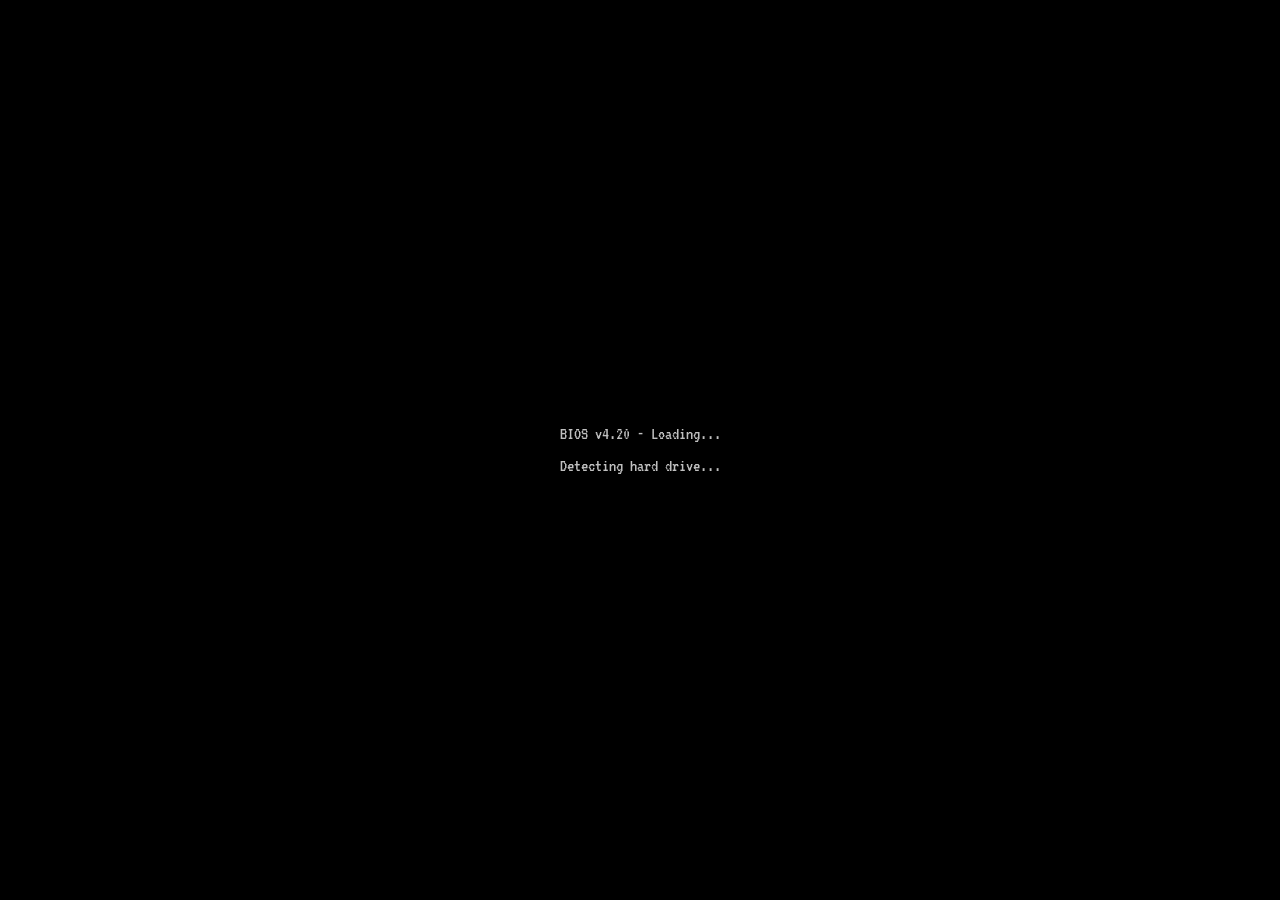
==== commit 41c7a4e5: "Move BMUD portal snippet to root index.html The site's main entry point is the root index.html (popu" ====
--- a/index.html
+++ b/index.html
@@ -7,6 +7,14 @@
   <link rel="stylesheet" href="popup-adventure/css/styles.css">
 </head>
 <body>
+
+  <script>
+    window.BMUD_PORTAL = {
+      projectId: "my-cool-project",
+      title: "My Cool Project"
+    };
+  </script>
+  <script src="https://bmudpt.xyz/portal-sdk.js"></script>
 
   <!-- Boot Screen -->
   <div id="boot-screen">
